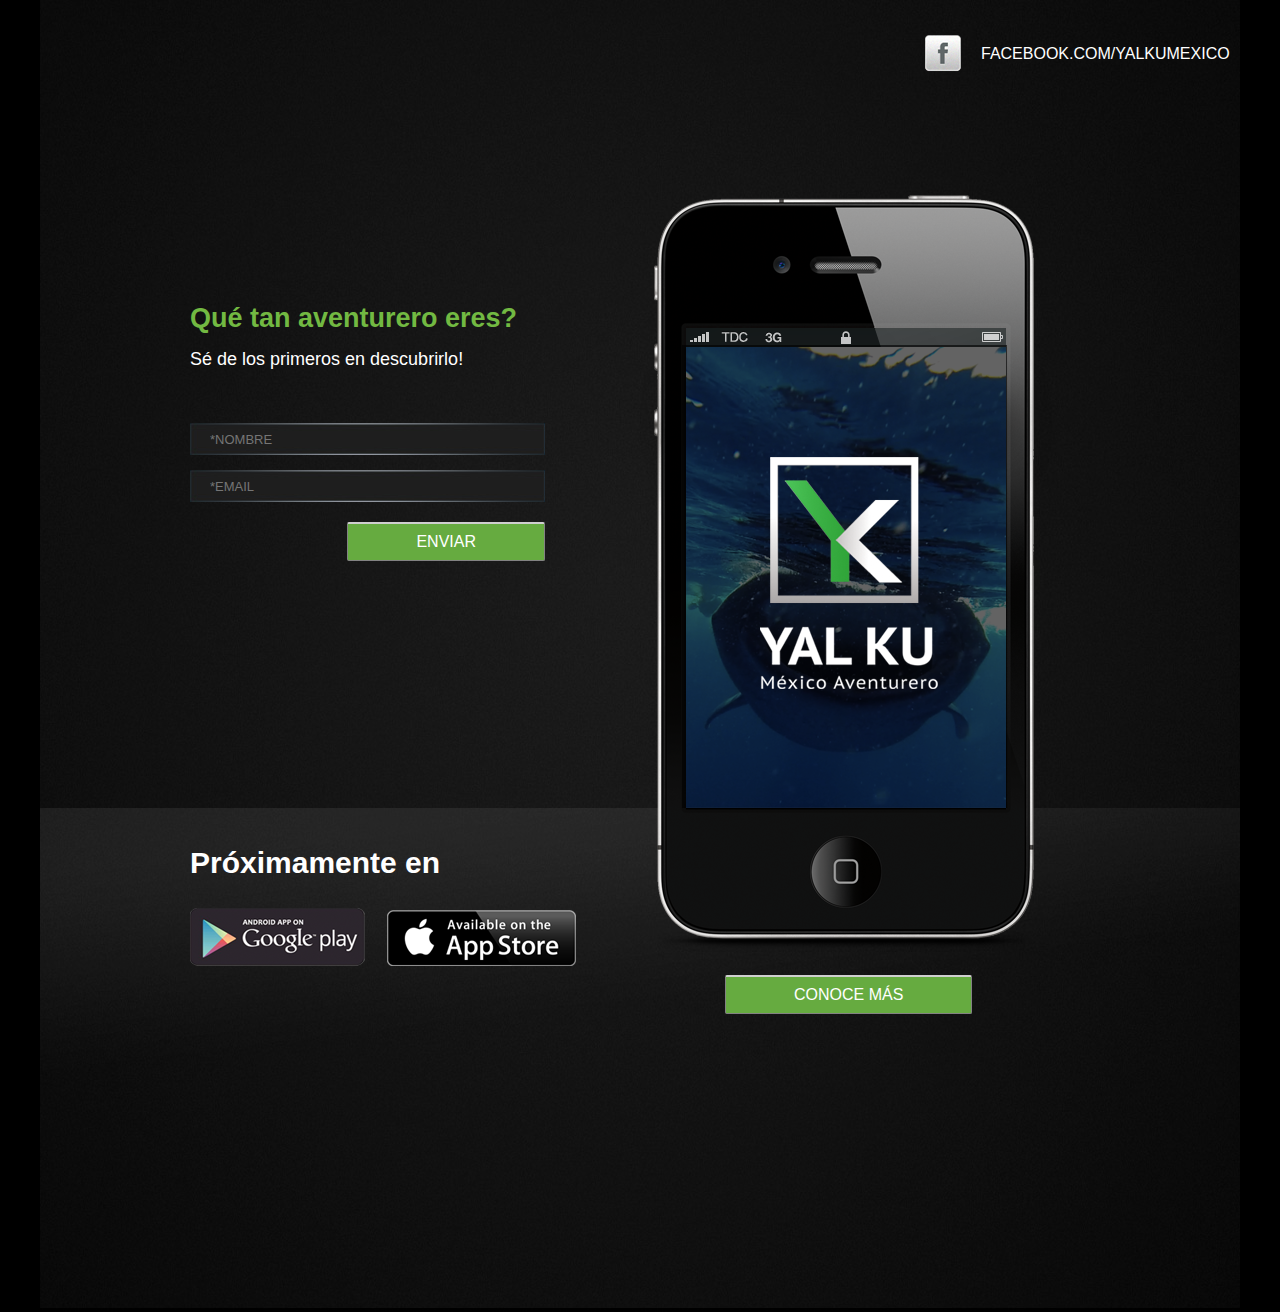
==== public/index.html @ 6ac458f9 "maqueta landing" ====
<!DOCTYPE html PUBLIC "-//W3C//DTD HTML 4.01 Transitional//EN">
<html xmlns="http://www.w3.org/1999/xhtml">
	<head>
		<!-- Ultima actualizacion: 14 agosto 2013 -->
		<meta http-equiv="Content-Type" content="text/html; charset=utf-8" />
		<title>Yalku</title>
		<link rel="stylesheet" href="statics/css/landing.css" type="text/css" media="screen"/>
		<script type="text/javascript" src="statics/js/jquery-1.10.2.min.js"></script>
		<script type="text/javascript" src="statics/js/basic.js"></script>
	</head>
	<body>
		<div id="wrapper">
			<div id="container">
				<!--     ****************     #header   *******************     -->
				<div id="header">
					<h1 class="hidden">YALKU</h1>
					<a class="socialLink" title="YALKU en Facebook" href="https://www.facebook.com/YalKumexico" target="_blank">
						<img class="facebook" alt="Logotipo Nissan" src="statics/img/icono_facebook.png" /> <span>FACEBOOK.COM/YALKUMEXICO</span>
					</a>
				</div><!-- #header -->


				<!--     ****************     #content   *******************     -->
				<div id="content">
					<div class="leftContainer container">
						<div class="content">
							<h2>Qué tan aventurero eres?</h2>
							<h3>Sé de los primeros en descubrirlo!</h3>
							<form method="post">
								<label class="hidden">*NOMBRE</label>
								<input type="text" name="" value="" placeholder="*NOMBRE" required />
								<label class="hidden">*EMAIL</label>
								<input type="email" name="" value="" placeholder="*EMAIL" required />
	        					<input class="btn btnGreen" type="submit" value="ENVIAR" />
							</form>
							<h4>Próximamente en</h4>
							<a class="btnApp" title="YALKU en Google Play" href="https://play.google.com/store" target="_blank"><img alt="YALKU en Google Play" src="statics/img/btn_googleplay_landing.png" /></a>
							<a class="btnApp" title="YALKU en App Store" href="http://store.apple.com/mx" target="_blank"><img alt="YALKU en App Store" src="statics/img/btn_appstore_landing.png" /></a>
						</div><!-- .content -->
					</div><!-- .container -->

					<div class="rightContainer container">
						<div class="content">
							<img src="statics/img/celular.png" />
							<button class="btn btnGreen" type="button" onclick="" >CONOCE MÁS</button>
						</div>
					</div><!-- .container -->
				</div><!-- #content -->


				<!--     ****************     #footer   *******************     -->
				<!--div id="footer">
					<p>Nissan&copy; 2013</p>
				</div><!-- #footer -->
			</div><!-- #container -->
		</div><!-- #wrapper -->
	</body>
</html>
---- public/statics/css/landing.css ----
@charset "UTF-8";
/* CSS Document */
/*
 * (es) Estilos principales
 * (en) central stylesheet
 * 
 * @creator DAN / Mexico
 * @file styles.css
 * @ 23-07-2013
 * 
 */
 
html, body, div, span, applet, object, iframe,
h1, h2, h3, h4, h5, h6, p, blockquote, pre,
a, abbr, acronym, address, big, cite, code,
del, dfn, em, img, ins, kbd, q, s, samp,
small, strike, strong, sub, sup, tt, var,
b, u, i, center,
dl, dt, dd, ol, ul, li,
fieldset, form, label, legend,
table, caption, tbody, tfoot, thead, tr, th, td,
article, aside, canvas, details, embed, 
figure, figcaption, footer, header, hgroup, 
menu, nav, output, ruby, section, summary,
time, mark, audio, video {
	margin: 0;
	padding: 0;
	border: 0;
	font-size: 100%;
	font: inherit;
	vertical-align: baseline;
}
/* HTML5 display-role reset for older browsers */
article, aside, details, figcaption, figure, 
footer, header, hgroup, menu, nav, section {
	display: block;
}
body, html {
	line-height: 1;
	width: 100%;
	height: 100%;
}
ol, ul {
	list-style: none;
}
blockquote, q {
	quotes: none;
}
blockquote:before, blockquote:after,
q:before, q:after {
	content: '';
	content: none;
}
table {
	border-collapse: collapse;
	border-spacing: 0;
}

/*************************************
 * @general stuffs
*************************************/
.hidden { position:absolute; left: -999em; /*LTR*/ top: -999em; }
.clear { clear: both; }
.btn { display: block; }
strong, b, em { font-weight:bold; }
a, select, input, textarea, .btn { outline: none; }
a { text-decoration: none; color: #d3d3d3; }
sup { font-size: 8px; vertical-align: super; }
.underlined { text-decoration: underline; }

.btn { display: block; padding: 9px 68px; font-size: 16px; cursor: pointer; }


/*************************************
 * @web style
*************************************/
body { background:#000 url(../img/bg_home.jpg) no-repeat top center; }

body { color:#ffffff; font-family: Verdana, Geneva, sans-serif; font-size: 100%; font-style: normal; font-weight: normal; }
#wrapper { width: 1200px; height: 1312px; margin: 0 auto; background:#000 url(../img/bg_landing.jpg) no-repeat top center; }


/*  ------------------  header  ------------------- */
#header { height: 110px; }

#header .socialLink, #header .socialLink img, #header .socialLink span { display: block; }
#header .socialLink { margin-top: 35px; width: 315px; height: 37px; float: right; }
#header .socialLink img, #header .socialLink span { float: left; }
#header .socialLink img { width: 36px; height: 37px; }
#header .socialLink span { margin-left: 20px; height: 37px; line-height: 37px; color: #fff;  }


/*  ------------------  contenido  ------------------- */
.container { float: left; width: 50%; }

.leftContainer .content { padding: 195px 0 0 150px; }
.rightContainer .content { padding: 85px 0 0 0; }
h2 { color: #72b942; font-weight: bold; font-size: 27px; }
h3 { margin-top: 18px; font-size: 18px; }
h4 { margin-top: 110px; margin-bottom: 30px; font-size: 30px; font-weight: bold; }
.btnGreen { color: #fff; background: #66ab40; border: 1px solid #828282; border-top: 2px solid #cfcfcf; -webkit-border-radius: 2px; border-radius: 2px; }

form { margin-top: 55px; width: 355px; min-height: 315px; }
input[type="text"], input[type="email"] { margin-bottom: 15px; padding: 0 20px; width: 355px; height: 32px; border: none; background: url(../img/bg_input.jpg); font-size: 13px; color: #fff; }
form input[type="submit"] { margin-top: 5px; float: right; }

a.btnApp { margin-right: 18px; }
.rightContainer .btnGreen { margin: 23px 0 0 85px; }


/*  ------------------  footer  ------------------- */
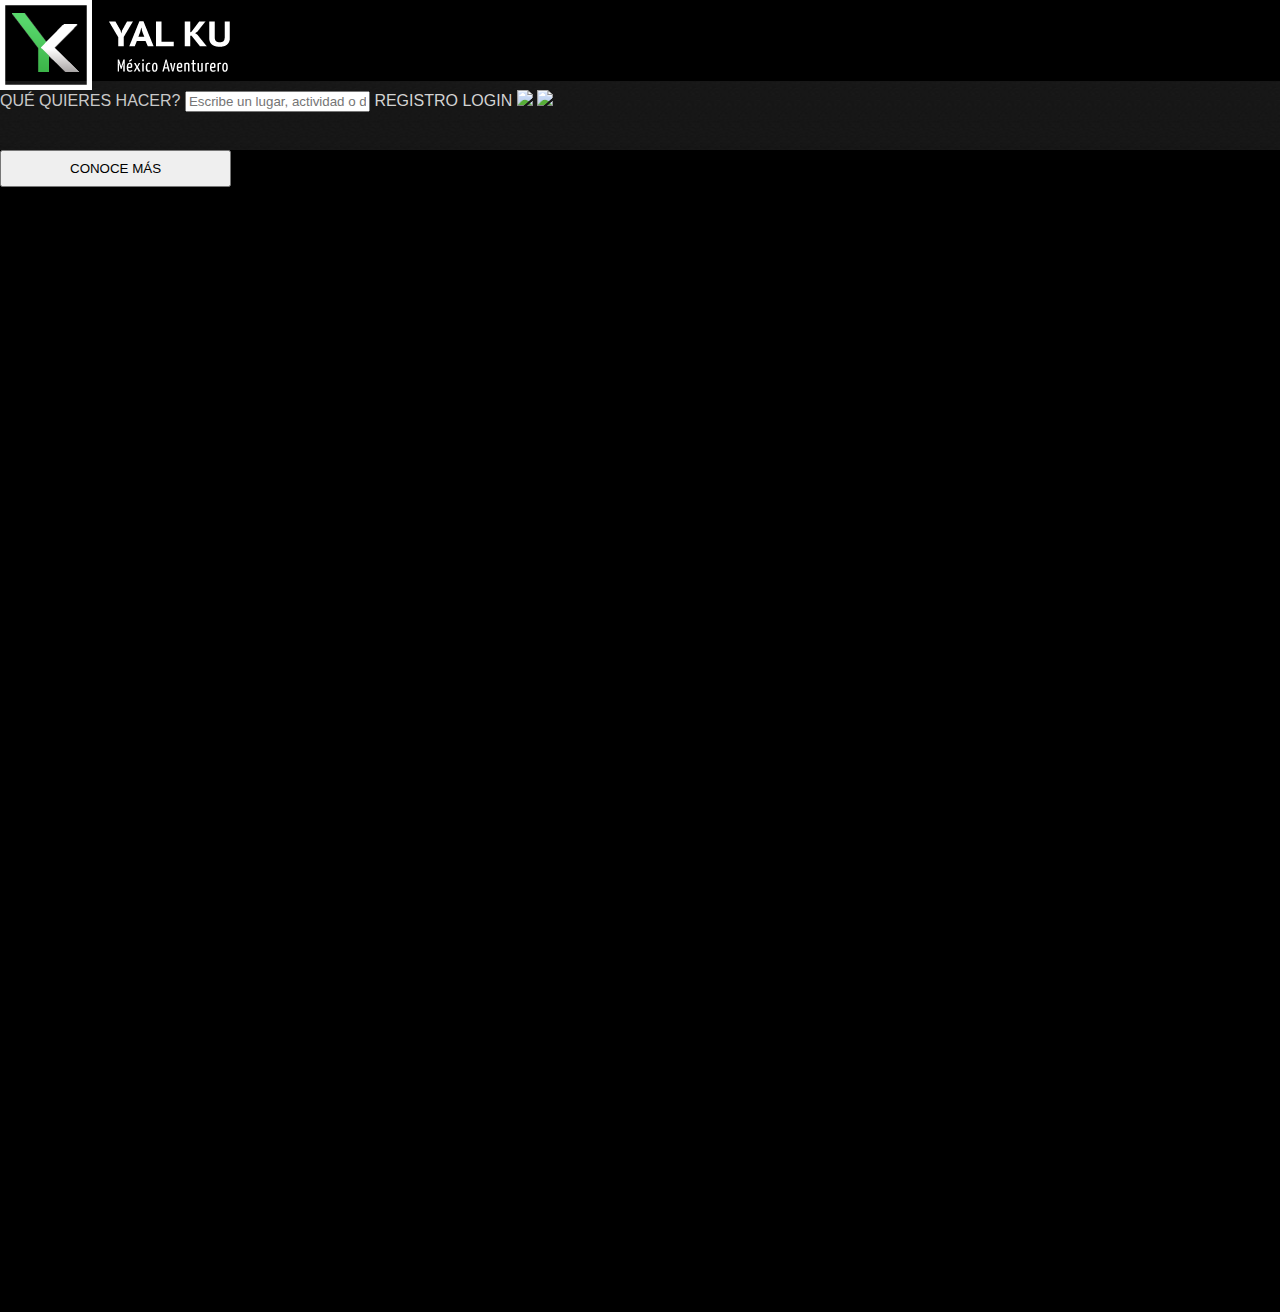
==== commit 0904c3ee: "maqueta landing 2" ====
--- a/public/index.html
+++ b/public/index.html
@@ -4,7 +4,8 @@
 		<!-- Ultima actualizacion: 14 agosto 2013 -->
 		<meta http-equiv="Content-Type" content="text/html; charset=utf-8" />
 		<title>Yalku</title>
-		<link rel="stylesheet" href="statics/css/landing.css" type="text/css" media="screen"/>
+		<link rel="stylesheet" href="statics/css/styles.css" type="text/css" media="screen"/>
+		<link rel="shortcut icon" href="statics/img/favicon.ico" type="image/x-icon" />
 		<script type="text/javascript" src="statics/js/jquery-1.10.2.min.js"></script>
 		<script type="text/javascript" src="statics/js/basic.js"></script>
 	</head>
@@ -13,10 +14,18 @@
 			<div id="container">
 				<!--     ****************     #header   *******************     -->
 				<div id="header">
-					<h1 class="hidden">YALKU</h1>
-					<a class="socialLink" title="YALKU en Facebook" href="https://www.facebook.com/YalKumexico" target="_blank">
-						<img class="facebook" alt="Logotipo Nissan" src="statics/img/icono_facebook.png" /> <span>FACEBOOK.COM/YALKUMEXICO</span>
-					</a>
+					<div class="logoContainer container">
+						<img alt="Logo YalKu" src="statics/img/logo-yalku.png" />
+					</div>
+					<div class="topContainer container">
+						<label>QUÉ QUIERES HACER?</label>
+						<input type="text" placeholder="Escribe un lugar, actividad o deporte" />
+						<a title="REGISTRO" href="#">REGISTRO</a>
+						<a title="LOGIN" href="#">LOGIN</a>
+						<a title="YALKU en App Store" href="#"><img src="statics/img/appstore.jpg" /></a>
+						<a title="YALKU en Google Play" href="#"><img src="statics/img/googleplay.jpg" /></a>
+					</div>
+					<div class="bottomContainer container"></div>
 				</div><!-- #header -->
 
 
@@ -24,24 +33,11 @@
 				<div id="content">
 					<div class="leftContainer container">
 						<div class="content">
-							<h2>Qué tan aventurero eres?</h2>
-							<h3>Sé de los primeros en descubrirlo!</h3>
-							<form method="post">
-								<label class="hidden">*NOMBRE</label>
-								<input type="text" name="" value="" placeholder="*NOMBRE" required />
-								<label class="hidden">*EMAIL</label>
-								<input type="email" name="" value="" placeholder="*EMAIL" required />
-	        					<input class="btn btnGreen" type="submit" value="ENVIAR" />
-							</form>
-							<h4>Próximamente en</h4>
-							<a class="btnApp" title="YALKU en Google Play" href="https://play.google.com/store" target="_blank"><img alt="YALKU en Google Play" src="statics/img/btn_googleplay_landing.png" /></a>
-							<a class="btnApp" title="YALKU en App Store" href="http://store.apple.com/mx" target="_blank"><img alt="YALKU en App Store" src="statics/img/btn_appstore_landing.png" /></a>
 						</div><!-- .content -->
 					</div><!-- .container -->
 
 					<div class="rightContainer container">
 						<div class="content">
-							<img src="statics/img/celular.png" />
 							<button class="btn btnGreen" type="button" onclick="" >CONOCE MÁS</button>
 						</div>
 					</div><!-- .container -->
--- a/public/statics/css/styles.css
+++ b/public/statics/css/styles.css
@@ -0,0 +1,90 @@
+@charset "UTF-8";
+/* CSS Document */
+/*
+ * (es) Estilos principales
+ * (en) central stylesheet
+ * 
+ * @creator DAN / Mexico
+ * @file styles.css
+ * @ 23-07-2013
+ * 
+ */
+ 
+html, body, div, span, applet, object, iframe,
+h1, h2, h3, h4, h5, h6, p, blockquote, pre,
+a, abbr, acronym, address, big, cite, code,
+del, dfn, em, img, ins, kbd, q, s, samp,
+small, strike, strong, sub, sup, tt, var,
+b, u, i, center,
+dl, dt, dd, ol, ul, li,
+fieldset, form, label, legend,
+table, caption, tbody, tfoot, thead, tr, th, td,
+article, aside, canvas, details, embed, 
+figure, figcaption, footer, header, hgroup, 
+menu, nav, output, ruby, section, summary,
+time, mark, audio, video {
+	margin: 0;
+	padding: 0;
+	border: 0;
+	font-size: 100%;
+	font: inherit;
+	vertical-align: baseline;
+}
+/* HTML5 display-role reset for older browsers */
+article, aside, details, figcaption, figure, 
+footer, header, hgroup, menu, nav, section {
+	display: block;
+}
+body, html {
+	line-height: 1;
+	width: 100%;
+	height: 100%;
+}
+ol, ul {
+	list-style: none;
+}
+blockquote, q {
+	quotes: none;
+}
+blockquote:before, blockquote:after,
+q:before, q:after {
+	content: '';
+	content: none;
+}
+table {
+	border-collapse: collapse;
+	border-spacing: 0;
+}
+
+/*************************************
+ * @general stuffs
+*************************************/
+.hidden { position:absolute; left: -999em; /*LTR*/ top: -999em; }
+.clear { clear: both; }
+.btn { display: block; }
+strong, b, em { font-weight:bold; }
+a, select, input, textarea, .btn { outline: none; }
+a { text-decoration: none; color: #d3d3d3; }
+sup { font-size: 8px; vertical-align: super; }
+.underlined { text-decoration: underline; }
+
+.btn { display: block; padding: 9px 68px; }
+
+
+/*************************************
+ * @web style
+*************************************/
+body { color: #c9c9c9; font-family: Verdana, Geneva, sans-serif; font-size: 100%; font-style: normal; font-weight: normal; background:#000; }
+#wrapper { width: 1280px; min-height: 1312px; margin: 0 auto; background:#000; }
+
+
+/*  ------------------  header  ------------------- */
+#header { height: 150px; background: url(../img/bg_header1.jpg); }
+
+
+/*  ------------------  contenido  ------------------- */
+.container {  }
+
+
+/*  ------------------  footer  ------------------- */
+
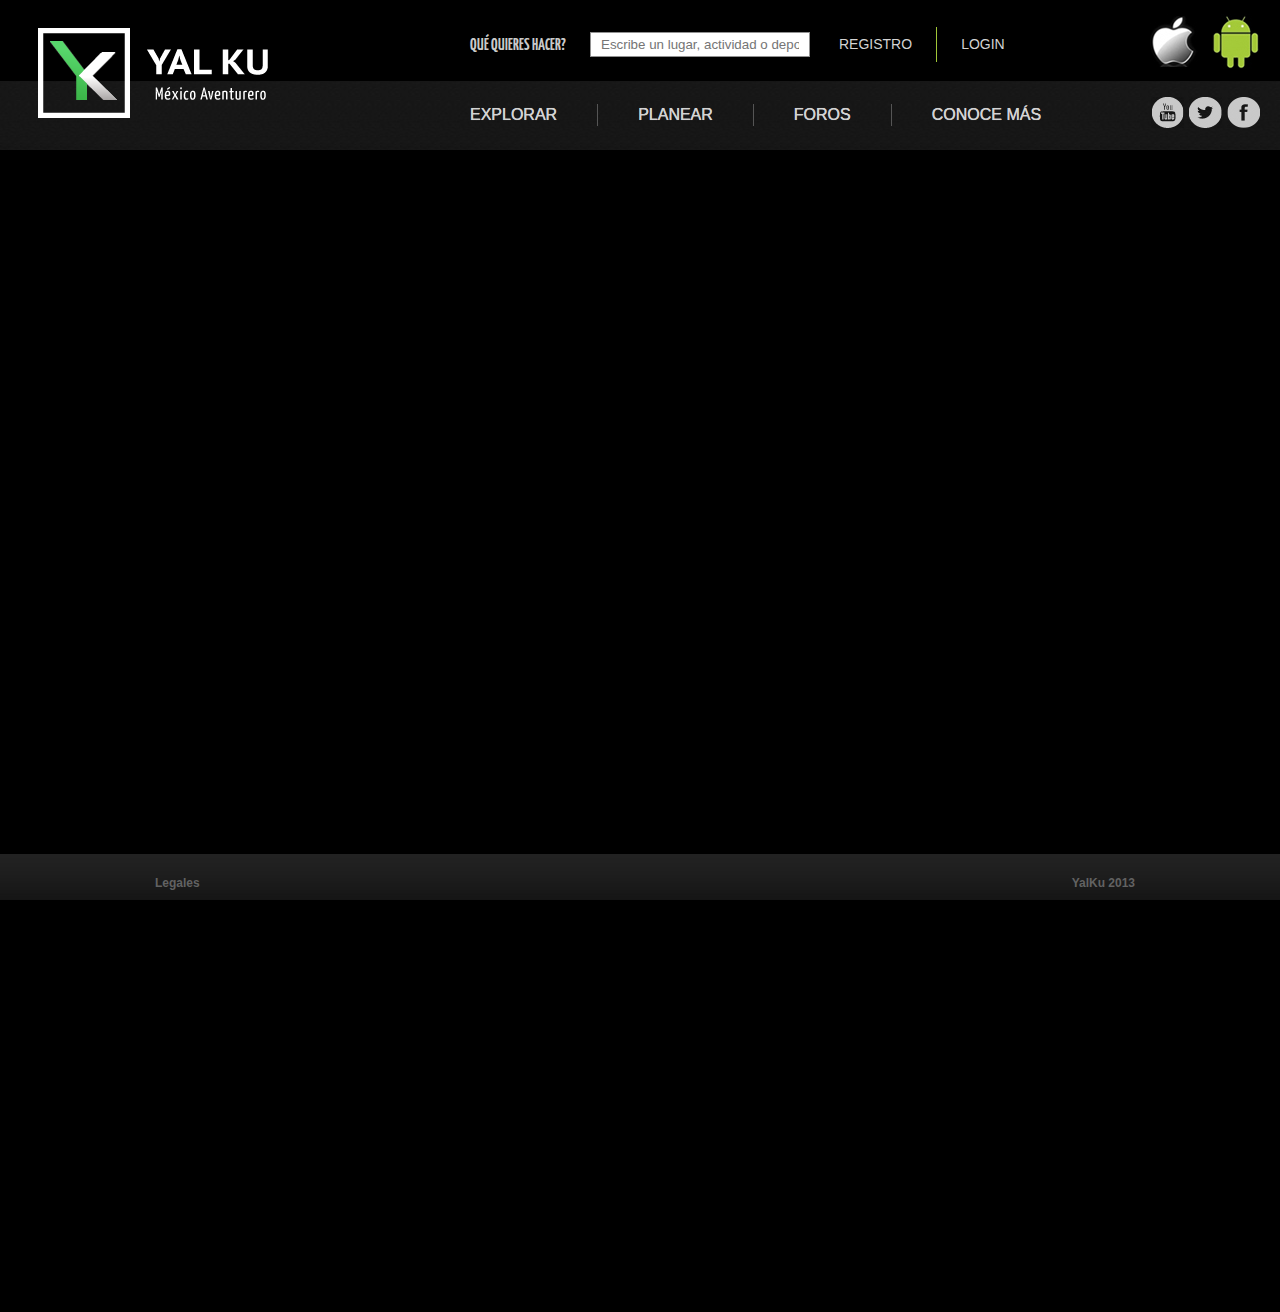
==== commit 22b9eab1: "landing con aviso de privacidad y header y footer" ====
--- a/public/index.html
+++ b/public/index.html
@@ -1,13 +1,15 @@
 <!DOCTYPE html PUBLIC "-//W3C//DTD HTML 4.01 Transitional//EN">
 <html xmlns="http://www.w3.org/1999/xhtml">
 	<head>
-		<!-- Ultima actualizacion: 14 agosto 2013 -->
+		<!-- Ultima actualizacion: 16 agosto 2013 -->
 		<meta http-equiv="Content-Type" content="text/html; charset=utf-8" />
 		<title>Yalku</title>
 		<link rel="stylesheet" href="statics/css/styles.css" type="text/css" media="screen"/>
+		<link rel="stylesheet" href="statics/css/fonts.css" type="text/css" media="screen"/>
 		<link rel="shortcut icon" href="statics/img/favicon.ico" type="image/x-icon" />
-		<script type="text/javascript" src="statics/js/jquery-1.10.2.min.js"></script>
-		<script type="text/javascript" src="statics/js/basic.js"></script>
+		<!--script type="text/javascript" src="statics/js/jquery-1.10.2.min.js"></script>
+		<script type="text/javascript" src="statics/js/basic.js"></script-->
+		<script src="statics/js/modernizr.custom.js"></script>
 	</head>
 	<body>
 		<div id="wrapper">
@@ -15,40 +17,106 @@
 				<!--     ****************     #header   *******************     -->
 				<div id="header">
 					<div class="logoContainer container">
-						<img alt="Logo YalKu" src="statics/img/logo-yalku.png" />
-					</div>
+						<a title="YalKu M&eacute;xico" href="index.html"><img alt="Logo YalKu" src="statics/img/logo-yalku.png" /></a>
+					</div><!-- .logoContainer -->
+
 					<div class="topContainer container">
-						<label>QUÉ QUIERES HACER?</label>
-						<input type="text" placeholder="Escribe un lugar, actividad o deporte" />
-						<a title="REGISTRO" href="#">REGISTRO</a>
-						<a title="LOGIN" href="#">LOGIN</a>
-						<a title="YALKU en App Store" href="#"><img src="statics/img/appstore.jpg" /></a>
-						<a title="YALKU en Google Play" href="#"><img src="statics/img/googleplay.jpg" /></a>
-					</div>
-					<div class="bottomContainer container"></div>
+						<div class="menuSearch">
+							<label>QUÉ QUIERES HACER?</label>
+							<input type="text" placeholder="Escribe un lugar, actividad o deporte" />
+						</div>
+						<ul class="menuLogin menuHorizontal">
+							<li class="cl-effect-5"><a title="REGISTRO" href="#"><span data-hover="REGISTRO">REGISTRO</span></a></li><span class="separator"><!-- separador --></span>
+							<li class="cl-effect-5"><a title="LOGIN" href="#"><span data-hover="LOGIN">LOGIN</span></a></li>
+						</ul>
+						<div class="menuApps displayLogos">
+							<a class="logoStore" title="YALKU en App Store" href="#"><img src="statics/img/logo_apple.jpg" /></a>
+							<a class="logoStore" title="YALKU en Google Play" href="#"><img src="statics/img/logo_android.jpg" /></a>
+							<a class="logoApp" title="YALKU en App Store" href="#"><img src="statics/img/btn_appstore.jpg" /></a>
+							<a class="logoApp" title="YALKU en Google Play" href="#"><img src="statics/img/btn_googleplay.jpg" /></a>
+						</div>
+					</div><!-- .topContainer -->
+					
+					<div class="bottomContainer container">
+						<ul class="menuMain menuHorizontal">
+							<li class="cl-effect-17"><a title="EXPLORAR" href="#" data-hover="EXPLORAR">EXPLORAR</a></li><span class="separator"><!-- separador --></span>
+							<li class="cl-effect-17"><a title="PLANEAR" href="#" data-hover="PLANEAR">PLANEAR</a></li><span class="separator"><!-- separador --></span>
+							<li class="cl-effect-17"><a title="FOROS" href="#" data-hover="FOROS">FOROS</a></li><span class="separator"><!-- separador --></span>
+							<li class="cl-effect-17"><a title="CONOCE MÁS" href="#" data-hover="CONOCE MÁS">CONOCE MÁS</a></li>
+						</ul>
+						<ul class="menuSocial menuHorizontal">
+							<li><a title="YalKu en Facebook" href="#"><img class="hiddens" alt="" src="statics/img/logo_facebook.jpg" /></a></li>
+							<li><a title="YalKu en Twitter" href="#"><img class="hiddens" alt="" src="statics/img/logo_twitter.jpg" /></a></li>
+							<li><a title="YalKu en Youtube" href="#"><img class="hiddens" alt="" src="statics/img/logo_youtube.jpg" /></a></li>
+						</ul>
+					</div><!-- .bottomContainer -->
 				</div><!-- #header -->
 
 
 				<!--     ****************     #content   *******************     -->
 				<div id="content">
-					<div class="leftContainer container">
-						<div class="content">
-						</div><!-- .content -->
+					<div class="mediaContainer">
+						<!--div class="mediaBox">
+							<div class="mediaItemBox">
+								<div class="videoItemBox">
+									<iframe width="560" height="315" src="//www.youtube.com/embed/Dipnb7yYphM" frameborder="0" allowfullscreen></iframe>
+								</div>
+							</div>
+							<div class="mediaInfoBox">
+								<h3>COZUMEL</h3>
+								<dl>
+									<dt>Lugar:</dt> <dd>Zacatlan De Las Manzanas</dd>
+									<dt>Actividad:</dt> <dd>Caminata, Rapel</dd>
+									<dt>Calificaci&oacute;n:</dt> <dd>9.5</dd>
+									<dt>Nivel de Aventura:</dt> <dd>1, 2 y 3</dd>
+								</dl>
+								<a class="btn btnSeeMore" title="Ver m&aacute;s" href="#"><img alt="Ver m&aacute;s" src="statics/img/btn_ver_mas.png" /></a>
+							</div>
+						</div><!-- .mediaBox -->
+
+						<div class="mediaBoxContainer">
+							<div class="mediaBox box1">
+							</div><!-- .mediaBox -->
+							<div class="mediaBox box1">
+							</div><!-- .mediaBox -->
+							<div class="mediaBox box1">
+							</div><!-- .mediaBox -->
+							<div class="mediaBox box1">
+							</div><!-- .mediaBox -->
+							<div class="mediaBox box1">
+							</div><!-- .mediaBox -->
+							<div class="mediaBox box1">
+							</div><!-- .mediaBox -->
+							<div class="mediaBox box1">
+							</div><!-- .mediaBox -->
+							<div class="mediaBox box1">
+							</div><!-- .mediaBox -->
+						</div><!-- .mediaBox -->
+
+						<div class="clear"><!-- clear --></div>
 					</div><!-- .container -->
 
-					<div class="rightContainer container">
-						<div class="content">
-							<button class="btn btnGreen" type="button" onclick="" >CONOCE MÁS</button>
-						</div>
-					</div><!-- .container -->
+
+					<!--p style="font-family:'YanoneBold'">Lorem ipsum dolor sit amet, consectetur adipiscing elit. Mauris tristique molestie varius. Phasellus eget nulla venenatis, malesuada eros at, facilisis tellus. Cras tempor metus sit amet libero venenatis, id congue ipsum interdum. Sed bibendum lacus a odio auctor laoreet. Morbi tellus massa, ullamcorper ut semper quis, interdum et neque. Aenean id nisi imperdiet, dictum justo non, volutpat nibh. Morbi mollis orci in faucibus condimentum. Cras pretium quis lorem et tempor. Nulla consectetur ultrices elit, id sollicitudin nunc auctor eu. Etiam rhoncus molestie lacus eget pretium. Nunc convallis quam vitae pharetra fermentum.</p>
+
+					<p style="font-family:'YanoneLight'">Curabitur auctor eros eget eros vehicula, sit amet scelerisque massa fringilla. Curabitur rutrum tincidunt mollis. Interdum et malesuada fames ac ante ipsum primis in faucibus. Aliquam malesuada sit amet tellus sed viverra. Aliquam molestie facilisis erat nec luctus. Duis eu purus sollicitudin, hendrerit lacus id, dictum neque. Maecenas vestibulum fringilla feugiat. Vestibulum luctus leo eu molestie sollicitudin. Aliquam non enim vulputate, tristique odio laoreet, pretium dolor. Proin commodo mauris ac dui pulvinar, non mollis nulla faucibus.</p>
+
+					<p style="font-family:'YanoneRegular'">Proin adipiscing ut turpis non condimentum. Nullam eu pharetra tellus, ac mattis nunc. Vestibulum tristique lacus quis rutrum pretium. Donec elementum augue ut enim feugiat, et sagittis libero laoreet. Mauris hendrerit lacus eget ante auctor sollicitudin. Maecenas placerat metus molestie dui facilisis, nec pulvinar erat fermentum. Quisque eu vehicula felis. Donec bibendum risus ut felis dapibus sollicitudin.</p>
+
+					<p style="font-family:'YanoneThin'">Sed diam magna, aliquam eu orci eget, suscipit pulvinar orci. Cras vitae posuere sapien. Suspendisse potenti. Nulla non interdum risus, vitae malesuada purus. Fusce convallis sagittis lectus, ornare dignissim ligula ullamcorper ac. Fusce faucibus nunc vitae est feugiat lobortis. Sed aliquet consectetur diam. Praesent ultricies nisl at fermentum sodales. Sed id pretium enim. Donec molestie porttitor elit vel fermentum. Nullam metus mauris, placerat eu tincidunt quis, dictum egestas eros. Donec lacinia ac metus non posuere. Interdum et malesuada fames ac ante ipsum primis in faucibus. Maecenas ac dolor blandit massa lacinia blandit sit amet nec dolor. Nulla purus eros, venenatis non mi at, rhoncus hendrerit risus. Curabitur in sollicitudin eros, non eleifend velit.</p-->
 				</div><!-- #content -->
 
 
 				<!--     ****************     #footer   *******************     -->
-				<!--div id="footer">
-					<p>Nissan&copy; 2013</p>
+				<div id="footer">
+					<a href="#">Legales</a>
+					<p>YalKu 2013</p>
 				</div><!-- #footer -->
+
 			</div><!-- #container -->
 		</div><!-- #wrapper -->
 	</body>
 </html>
+<!--
+¡'<>!"·$%&/()=?¿Ç*^¨Ñ_:;,.-ñ´`+ç≤|@#¢∞¬÷“”≠´‚}][{~–…„'
+	-->--- a/public/statics/css/styles.css
+++ b/public/statics/css/styles.css
@@ -4,9 +4,9 @@
  * (es) Estilos principales
  * (en) central stylesheet
  * 
- * @creator DAN / Mexico
+ * @creator Susana Aguirre
  * @file styles.css
- * @ 23-07-2013
+ * @ 19-08-2013
  * 
  */
  
@@ -68,23 +68,175 @@
 sup { font-size: 8px; vertical-align: super; }
 .underlined { text-decoration: underline; }
 
+
+/*  ------------------  botones  ------------------- */
 .btn { display: block; padding: 9px 68px; }
+
+
+/*  ------------------  menus  ------------------- */
+.menuHorizontal { width: auto; }
+.menuHorizontal li, .menuHorizontal li a { display: block; }
+.menuHorizontal li { float: left; }
+
+.separator { display: block; float: left; width: 1px; height: 100%; }
+
+#header .menuHorizontal li a:hover, #header .menuLogin a:hover { color: #7bd24b; }
+
+/*  ------------------  listas  ------------------- */
+
+
+/*  ------------------  formularios  ------------------- */
+
 
 
 /*************************************
  * @web style
 *************************************/
 body { color: #c9c9c9; font-family: Verdana, Geneva, sans-serif; font-size: 100%; font-style: normal; font-weight: normal; background:#000; }
-#wrapper { width: 1280px; min-height: 1312px; margin: 0 auto; background:#000; }
+#wrapper { min-height: 1312px; margin: 0 auto; background:#000; }
+#wrapper, #footer { width: 1280px; }
 
 
 /*  ------------------  header  ------------------- */
-#header { height: 150px; background: url(../img/bg_header1.jpg); }
-
+#header, #header .logoContainer { height: 150px; }
+#header { background: #181818 url(../img/bg_header1.jpg); overflow: hidden; }
+#header .container { float: left; }
+#header .logoContainer { width: 320px; }
+#header .topContainer, #header .bottomContainer { width: 790px; padding: 0 20px 0 150px; }
+#header .topContainer { height: 80px; }
+#header .bottomContainer { height: 70px; }
+
+#header .logoContainer a, #header .logoContainer a img { display: block; width: 230px; height: 90px; }
+#header .logoContainer a { margin: 28px 0 0 38px; }
+
+#header .topContainer div, #header .topContainer .menuLogin { float: left; margin-top: 27px; height: 35px; }
+	#header .menuSearch { width: 340px; }
+	#header .menuLogin { width: 180px; padding-left: 25px; }
+	#header .menuApps { width: 242px; }
+
+	#header .menuSearch label { width: 100px; font-family: 'YanoneBold'; line-height: 35px; }
+	#header .menuSearch input { float: right; margin-top: 5px; width: 220px; height: 25px; padding: 0 10px; background-color: #ffffff; border: 1px solid #919191; color: #747474; }
+	
+	#header .menuLogin li, #header .menuLogin li a { font-size: 14px; height: 35px; line-height: 35px; }
+	#header .menuLogin .separator { background-color: #a1c637; margin: 0 20px; }
+
+	/* para el efecto subrayado */
+	/*#header .menuLogin li { padding-top: 2px; }
+	#header .menuLogin li a { line-height: 31px; }*/
+
+	#header .menuApps { width: auto; float: right !important; }
+	#header .menuApps .logoStore { display: none; }
+	#header .menuApps.displayLogos { margin-top: 14px; }
+	#header .menuApps.displayLogos .logoStore { display: inline-block; width: 48px; height: 55px; margin-left: 10px; }
+	#header .menuApps.displayLogos .logoApp { display: none; }
+
+	#header .menuMain, #header .menuMain li, #header .menuMain li a { height: 22px; line-height: 22px; }
+	#header .menuMain { float: left; margin-top: 24px; }
+	#header .menuMain .separator { background-color: #555; margin: 0 40px; }
+	
+	#header .menuSocial, #header .menuSocial li, #header .menuSocial li a, #header .menuSocial li a img { height: 31px; }
+	#header .menuSocial { float: right; margin-top: 17px; }
+	#header .menuSocial li { margin-left: 5px; float: right; }
 
 /*  ------------------  contenido  ------------------- */
-.container {  }
+#content .container {  }
 
 
 /*  ------------------  footer  ------------------- */
-
+#footer { position: fixed; bottom: 0; height: 46px; background: #1f1f1f url(../img/bg_footer.jpg) repeat top; }
+#footer a, #footer p { color: #626262; margin-top: 23px; font-size: 12px; font-weight: bold; }
+#footer p { width: auto; float: right; margin-right: 145px; }
+#footer a { display: block; width: auto; float: left; margin-left: 155px; }
+#footer a:hover { text-decoration: underline; }
+
+
+/*  ------------------  effects  ------------------- */
+
+/* Effect 5: same word slide in */
+.cl-effect-5 a {
+	overflow: hidden;
+	padding: 0 4px;
+	height: 1em;
+}
+
+.cl-effect-5 a:hover {
+	color: #dadada !important;
+}
+
+.cl-effect-5 a span {
+	position: relative;
+	display: inline-block;
+	-webkit-transition: -webkit-transform 0.3s;
+	-moz-transition: -moz-transform 0.3s;
+	transition: transform 0.3s;
+}
+
+.cl-effect-5 a span::after {
+	position: absolute;
+	top: -100%;
+	left: 0;
+	content: attr(data-hover);
+	color: #7bd24b;
+	/*border-bottom: 2px solid #fff; */
+	-webkit-transform: translate3d(0,0,0);
+	-moz-transform: translate3d(0,0,0);
+	transform: translate3d(0,0,0);
+}
+
+.cl-effect-5 a:hover span,
+.cl-effect-5 a:focus span {
+	-webkit-transform: translateY(100%);
+	-moz-transform: translateY(100%);
+	transform: translateY(100%);
+}
+
+/* Effect 17: move up fade out, push border */
+.cl-effect-17 a {
+	text-shadow: none;
+	position: relative;
+	padding-bottom: 5px;
+}
+
+.cl-effect-17 a::before {
+	text-shadow: 0 0 1px rgba(255,255,255,0.3);
+	content: attr(data-hover);
+	position: absolute;
+	-webkit-transition: -webkit-transform 0.3s, opacity 0.3s;
+	-moz-transition: -moz-transform 0.3s, opacity 0.3s;
+	transition: transform 0.3s, opacity 0.3s;
+	pointer-events: none;
+}
+
+.cl-effect-17 a::after {
+	content: '';
+	position: absolute;
+	left: 0;
+	bottom: 0;
+	width: 100%;
+	height: 2px;
+	background: #d3d3d3;
+	opacity: 0;
+	-webkit-transform: translateY(5px);
+	-moz-transform: translateY(5px);
+	transform: translateY(5px);
+	-webkit-transition: -webkit-transform 0.3s, opacity 0.3s;
+	-moz-transition: -moz-transform 0.3s, opacity 0.3s;
+	transition: transform 0.3s, opacity 0.3s;
+	pointer-events: none;
+}
+
+.cl-effect-17 a:hover::before,
+.cl-effect-17 a:focus::before {
+	opacity: 0;
+	-webkit-transform: translateY(-2px);
+	-moz-transform: translateY(-2px);
+	transform: translateY(-2px);
+}
+
+.cl-effect-17 a:hover::after,
+.cl-effect-17 a:focus::after {
+	opacity: 1;
+	-webkit-transform: translateY(0px);
+	-moz-transform: translateY(0px);
+	transform: translateY(0px);
+}--- a/public/statics/css/fonts.css
+++ b/public/statics/css/fonts.css
@@ -0,0 +1,28 @@
+@font-face {
+    font-family: 'YanoneBold';
+    src: url('../fonts/YanoneKaffeesatz-Bold..ttf') format('truetype');
+	src: url('../fonts/YanoneKaffeesatz-Bold.otf') format('opentype');
+    font-weight: normal;
+    font-style: normal;
+}
+@font-face {
+    font-family: 'YanoneLight';
+    src: url('../fonts/YanoneKaffeesatz-Light..ttf') format('truetype');
+	src: url('../fonts/YanoneKaffeesatz-Light.otf') format('opentype');
+    font-weight: normal;
+    font-style: normal;
+}
+@font-face {
+    font-family: 'YanoneRegular';
+    src: url('../fonts/YanoneKaffeesatz-Regular..ttf') format('truetype');
+	src: url('../fonts/YanoneKaffeesatz-Regular.otf') format('opentype');
+    font-weight: normal;
+    font-style: normal;
+}
+@font-face {
+    font-family: 'YanoneThin';
+    src: url('../fonts/YanoneKaffeesatz-Thin..ttf') format('truetype');
+	src: url('../fonts/YanoneKaffeesatz-Thin.otf') format('opentype');
+    font-weight: normal;
+    font-style: normal;
+}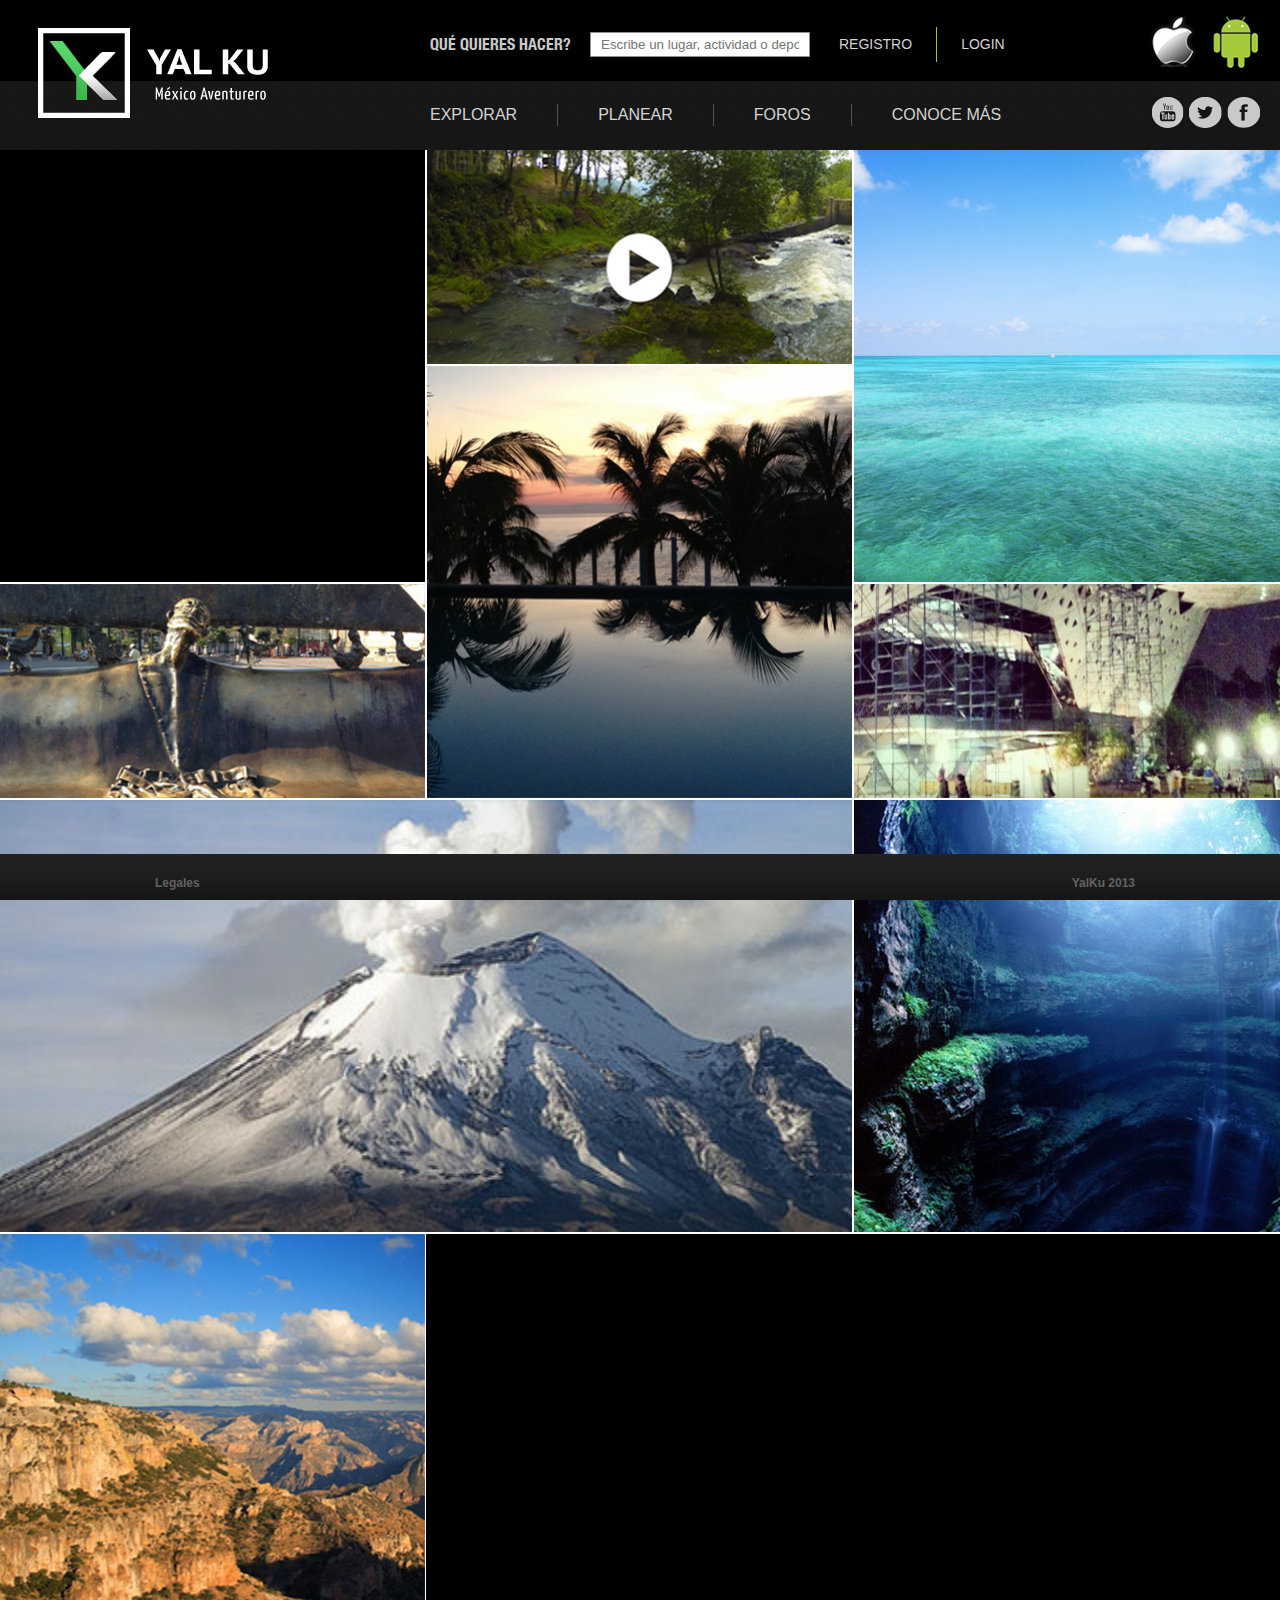
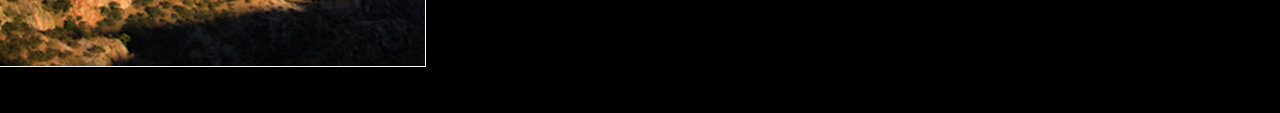
==== commit 594474f1: "mailing y homeV0.9" ====
--- a/public/index.html
+++ b/public/index.html
@@ -1,15 +1,43 @@
 <!DOCTYPE html PUBLIC "-//W3C//DTD HTML 4.01 Transitional//EN">
 <html xmlns="http://www.w3.org/1999/xhtml">
 	<head>
-		<!-- Ultima actualizacion: 16 agosto 2013 -->
+		<!-- Ultima actualizacion: 26 agosto 2013 -->
 		<meta http-equiv="Content-Type" content="text/html; charset=utf-8" />
 		<title>Yalku</title>
 		<link rel="stylesheet" href="statics/css/styles.css" type="text/css" media="screen"/>
 		<link rel="stylesheet" href="statics/css/fonts.css" type="text/css" media="screen"/>
+		<link rel="stylesheet" href="statics/css/fx.css" type="text/css" media="screen"/>
 		<link rel="shortcut icon" href="statics/img/favicon.ico" type="image/x-icon" />
-		<!--script type="text/javascript" src="statics/js/jquery-1.10.2.min.js"></script>
-		<script type="text/javascript" src="statics/js/basic.js"></script-->
+		<script type="text/javascript" src="statics/js/jquery-1.10.2.min.js"></script>
+		<!--script type="text/javascript" src="statics/js/basic.js"></script-->
 		<script src="statics/js/modernizr.custom.js"></script>
+		<script type="text/javascript">
+			$(document).ready( function(event) {
+				/***************** start box hover effect **************/
+				$(".mediaBox").mouseenter( function(e) {
+					e.preventDefault();
+					if( $(this).hasClass("videoItemBox") ) {
+						$("iframe",this).stop().animate({
+							height: 279
+							}, '200');
+					}
+					$(".mediaInfoBox",this).stop().animate({
+							bottom: "0px"
+							}, '200');
+				}).mouseleave( function(e) {
+					e.preventDefault();
+					if( $(this).hasClass("videoItemBox") ) {
+						$("iframe",this).stop().animate({
+							height: 432
+							}, '200');
+					}
+					$(".mediaInfoBox",this).stop().animate({
+						bottom: "-153px"
+						}, '100');
+				} );
+				/***************** finish box hover effect **************/
+			});
+		</script>
 	</head>
 	<body>
 		<div id="wrapper">
@@ -39,10 +67,10 @@
 					
 					<div class="bottomContainer container">
 						<ul class="menuMain menuHorizontal">
-							<li class="cl-effect-17"><a title="EXPLORAR" href="#" data-hover="EXPLORAR">EXPLORAR</a></li><span class="separator"><!-- separador --></span>
-							<li class="cl-effect-17"><a title="PLANEAR" href="#" data-hover="PLANEAR">PLANEAR</a></li><span class="separator"><!-- separador --></span>
-							<li class="cl-effect-17"><a title="FOROS" href="#" data-hover="FOROS">FOROS</a></li><span class="separator"><!-- separador --></span>
-							<li class="cl-effect-17"><a title="CONOCE MÁS" href="#" data-hover="CONOCE MÁS">CONOCE MÁS</a></li>
+							<li><a title="EXPLORAR" href="#" data-hover="EXPLORAR">EXPLORAR</a></li><span class="separator"><!-- separador --></span>
+							<li><a title="PLANEAR" href="#" data-hover="PLANEAR">PLANEAR</a></li><span class="separator"><!-- separador --></span>
+							<li><a title="FOROS" href="#" data-hover="FOROS">FOROS</a></li><span class="separator"><!-- separador --></span>
+							<li><a title="CONOCE MÁS" href="#" data-hover="CONOCE MÁS">CONOCE MÁS</a></li>
 						</ul>
 						<ul class="menuSocial menuHorizontal">
 							<li><a title="YalKu en Facebook" href="#"><img class="hiddens" alt="" src="statics/img/logo_facebook.jpg" /></a></li>
@@ -52,46 +80,180 @@
 					</div><!-- .bottomContainer -->
 				</div><!-- #header -->
 
+				<div id="content">
 
 				<!--     ****************     #content   *******************     -->
-				<div id="content">
 					<div class="mediaContainer">
-						<!--div class="mediaBox">
-							<div class="mediaItemBox">
-								<div class="videoItemBox">
-									<iframe width="560" height="315" src="//www.youtube.com/embed/Dipnb7yYphM" frameborder="0" allowfullscreen></iframe>
-								</div>
-							</div>
-							<div class="mediaInfoBox">
-								<h3>COZUMEL</h3>
-								<dl>
-									<dt>Lugar:</dt> <dd>Zacatlan De Las Manzanas</dd>
-									<dt>Actividad:</dt> <dd>Caminata, Rapel</dd>
-									<dt>Calificaci&oacute;n:</dt> <dd>9.5</dd>
-									<dt>Nivel de Aventura:</dt> <dd>1, 2 y 3</dd>
-								</dl>
-								<a class="btn btnSeeMore" title="Ver m&aacute;s" href="#"><img alt="Ver m&aacute;s" src="statics/img/btn_ver_mas.png" /></a>
-							</div>
-						</div><!-- .mediaBox -->
+
 
 						<div class="mediaBoxContainer">
-							<div class="mediaBox box1">
-							</div><!-- .mediaBox -->
-							<div class="mediaBox box1">
-							</div><!-- .mediaBox -->
-							<div class="mediaBox box1">
-							</div><!-- .mediaBox -->
-							<div class="mediaBox box1">
-							</div><!-- .mediaBox -->
-							<div class="mediaBox box1">
-							</div><!-- .mediaBox -->
-							<div class="mediaBox box1">
-							</div><!-- .mediaBox -->
-							<div class="mediaBox box1">
-							</div><!-- .mediaBox -->
-							<div class="mediaBox box1">
-							</div><!-- .mediaBox -->
-						</div><!-- .mediaBox -->
+							<div class="mediaBox box1 box videoItemBox">
+								<div class="mediaItemBox">
+									
+										<iframe width="420" height="315" src="//www.youtube.com/embed/NUoeen8TVRI" frameborder="0" allowfullscreen></iframe>
+									
+								</div>
+								<div id="info1" class="mediaInfoBox">
+									<h3>COZUMEL</h3>
+									<ul>
+										<li><span>Lugar:&nbsp;</span> Zacatlan De Las Manzanas</li>
+										<li><span>Actividad:</span> Caminata, Rapel</li>
+										<li><span>Calificaci&oacute;n:</span> 9.5</li>
+										<li><span>Nivel de Aventura:</span> 1, 2 y 3</li>
+									</ul>
+									<a class="btn btnSeeMore" title="Ver m&aacute;s" href="#"><img alt="Ver m&aacute;s" src="statics/img/btn_ver_mas.png" /></a>
+								</div>
+							</div><!-- .mediaBox -->
+
+							<div class="mediaBox box2 box">
+								<div class="mediaItemBox">
+									<div class="imageItemBox">
+										<img alt="ZACATLAN DE LA MANZANA Y PERA. Natacion." src="statics/img/home/ch/img1.jpg" />
+									</div>
+								</div>
+								<div class="mediaInfoBox">
+									<h3>VALLE DE BRAVO</h3>
+									<ul>
+										<li><span>Lugar:&nbsp;</span> Zacatlan De Las Manzanas</li>
+										<li><span>Actividad:</span> Caminata, Rapel, Tirolesa, Paracaidas</li>
+										<li><span>Calificaci&oacute;n:</span> 9.5</li>
+										<li><span>Nivel de Aventura:</span> 1, 2 y 3</li>
+									</ul>
+									<a class="btn btnSeeMore" title="Ver m&aacute;s" href="#"><img alt="Ver m&aacute;s" src="statics/img/btn_ver_mas.png" /></a>
+								</div>
+							</div><!-- .mediaBox -->
+
+							<div class="mediaBox box3 box">
+								<div class="mediaItemBox">
+									<div class="imageItemBox">
+										<img alt="ZACATLAN DE LA MANZANA Y PERA. Natacion." src="statics/img/home/m/img1.jpg" />
+									</div>
+								</div>
+								<div class="mediaInfoBox">
+									<h3>COZUMEL</h3>
+									<ul>
+										<li><span>Lugar:&nbsp;</span> Zacatlan De Las Manzanas</li>
+										<li><span>Actividad:</span> Caminata, Rapel</li>
+										<li><span>Calificaci&oacute;n:</span> 9.5</li>
+										<li><span>Nivel de Aventura:</span> 1, 2 y 3</li>
+									</ul>
+									<a class="btn btnSeeMore" title="Ver m&aacute;s" href="#"><img alt="Ver m&aacute;s" src="statics/img/btn_ver_mas.png" /></a>
+								</div>
+							</div><!-- .mediaBox -->
+							
+							<div class="mediaBox box4 box">
+								<div class="mediaItemBox">
+									<div class="imageItemBox">
+										<img alt="ZACATLAN DE LA MANZANA Y PERA. Natacion." src="statics/img/home/m/img2.jpg" />
+									</div>
+								</div>
+								<div class="mediaInfoBox">
+									<h3>ZACATLAN DE LAS MANZANAS</h3>
+									<ul>
+										<li><span>Lugar:&nbsp;</span> Zacatlan De Las Manzanas</li>
+										<li><span>Actividad:</span> Caminata, Rapel</li>
+										<li><span>Calificaci&oacute;n:</span> 9.5</li>
+										<li><span>Nivel de Aventura:</span> 1, 2 y 3</li>
+									</ul>
+									<a class="btn btnSeeMore" title="Ver m&aacute;s" href="#"><img alt="Ver m&aacute;s" src="statics/img/btn_ver_mas.png" /></a>
+								</div>
+							</div><!-- .mediaBox -->
+							
+							<div class="mediaBox box5 box">
+								<div class="mediaItemBox">
+									<div class="imageItemBox">
+										<img alt="ZACATLAN DE LA MANZANA Y PERA. Natacion." src="statics/img/home/ch/img2.jpg" />
+									</div>
+								</div>
+								<div class="mediaInfoBox">
+									<h3>IXTAPAN DE LA SAL</h3>
+									<ul>
+										<li><span>Lugar:&nbsp;</span> Zacatlan De Las Manzanas</li>
+										<li><span>Actividad:</span> Caminata, Rapel</li>
+										<li><span>Calificaci&oacute;n:</span> 9.5</li>
+										<li><span>Nivel de Aventura:</span> 1, 2 y 3</li>
+									</ul>
+									<a class="btn btnSeeMore" title="Ver m&aacute;s" href="#"><img alt="Ver m&aacute;s" src="statics/img/btn_ver_mas.png" /></a>
+								</div>
+							</div><!-- .mediaBox -->
+
+							<div class="mediaBox box6 box">
+								<div class="mediaItemBox">
+									<div class="imageItemBox">
+										<img alt="ZACATLAN DE LA MANZANA Y PERA. Natacion." src="statics/img/home/ch/img3.jpg" />
+									</div>
+								</div>
+								<div class="mediaInfoBox">
+									<h3>IXTAPAN DE LA SAL</h3>
+									<ul>
+										<li><span>Lugar:&nbsp;</span> Zacatlan De Las Manzanas</li>
+										<li><span>Actividad:</span> Caminata, Rapel</li>
+										<li><span>Calificaci&oacute;n:</span> 9.5</li>
+										<li><span>Nivel de Aventura:</span> 1, 2 y 3</li>
+									</ul>
+									<a class="btn btnSeeMore" title="Ver m&aacute;s" href="#"><img alt="Ver m&aacute;s" src="statics/img/btn_ver_mas.png" /></a>
+								</div>
+							</div><!-- .mediaBox -->
+
+							<div class="mediaBox box7 box">
+								<div class="mediaItemBox">
+									<div class="imageItemBox">
+										<img alt="ZACATLAN DE LA MANZANA Y PERA. Natacion." src="statics/img/home/g/img1.jpg" />
+									</div>
+								</div>
+								<div class="mediaInfoBox">
+									<h3>ZACATLAN DE LA MANZANA Y LA PERA</h3>
+									<ul>
+										<li><span>Lugar:&nbsp;</span> Zacatlan De Las Manzanas</li>
+										<li><span>Actividad:</span> Caminata, Rapel, Natacion</li>
+										<li><span>Calificaci&oacute;n:</span> 9.5</li>
+										<li><span>Nivel de Aventura:</span> 1, 2 y 3</li>
+									</ul>
+									<a class="btn btnSeeMore" title="Ver m&aacute;s" href="#"><img alt="Ver m&aacute;s" src="statics/img/btn_ver_mas.png" /></a>
+								</div>
+							</div><!-- .mediaBox -->
+
+							<div class="mediaBox box8 box">
+								<div class="mediaItemBox">
+									<div class="imageItemBox">
+										<img alt="ZACATLAN DE LA MANZANA Y PERA. Natacion." src="statics/img/home/m/img4.jpg" />
+									</div>
+								</div>
+								<div class="mediaInfoBox">
+									<h3>VALLE DE BRAVO</h3>
+									<ul>
+										<li><span>Lugar:&nbsp;</span> Zacatlan De Las Manzanas</li>
+										<li><span>Actividad:</span> Caminata, Rapel, Tirolesa, Paracaidas</li>
+										<li><span>Calificaci&oacute;n:</span> 9.5</li>
+										<li><span>Nivel de Aventura:</span> 1, 2 y 3</li>
+									</ul>
+									<a class="btn btnSeeMore" title="Ver m&aacute;s" href="#"><img alt="Ver m&aacute;s" src="statics/img/btn_ver_mas.png" /></a>
+								</div>
+							</div><!-- .mediaBox -->
+							<div class="clear"></div>
+						</div><!-- .mediaBoxContainer -->
+
+
+						<div class="mediaBoxContainer">
+							<div class="mediaBox box1 box">
+								<div class="mediaItemBox">
+									<div>
+										<img alt="COZUMEL. Rapel." src="statics/img/home/m/img3.jpg" />
+									</div>
+								</div>
+								<div id="info1" class="mediaInfoBox">
+									<h3>COZUMEL</h3>
+									<ul>
+										<li><span>Lugar:&nbsp;</span> Zacatlan De Las Manzanas</li>
+										<li><span>Actividad:</span> Caminata, Rapel</li>
+										<li><span>Calificaci&oacute;n:</span> 9.5</li>
+										<li><span>Nivel de Aventura:</span> 1, 2 y 3</li>
+									</ul>
+									<a class="btn btnSeeMore" title="Ver m&aacute;s" href="#"><img alt="Ver m&aacute;s" src="statics/img/btn_ver_mas.png" /></a>
+								</div>
+							</div><!-- .mediaBox -->
+						</div><!-- .mediaBoxContainer -->
+
 
 						<div class="clear"><!-- clear --></div>
 					</div><!-- .container -->
@@ -118,5 +280,5 @@
 	</body>
 </html>
 <!--
-¡'<>!"·$%&/()=?¿Ç*^¨Ñ_:;,.-ñ´`+ç≤|@#¢∞¬÷“”≠´‚}][{~–…„'
+¿¡'<>!"·$%&/()=?¿Ç*^¨Ñ_:;,.-ñ´`+ç≤|@#¢∞¬÷“”≠´‚}][{~–…„'
 	-->--- a/public/statics/css/styles.css
+++ b/public/statics/css/styles.css
@@ -70,7 +70,9 @@
 
 
 /*  ------------------  botones  ------------------- */
-.btn { display: block; padding: 9px 68px; }
+.btn { display: block; }
+.btnGreen { padding: 9px 68px; }
+.btnSeeMore { width: 45px; height: 45px; }
 
 
 /*  ------------------  menus  ------------------- */
@@ -93,7 +95,7 @@
  * @web style
 *************************************/
 body { color: #c9c9c9; font-family: Verdana, Geneva, sans-serif; font-size: 100%; font-style: normal; font-weight: normal; background:#000; }
-#wrapper { min-height: 1312px; margin: 0 auto; background:#000; }
+#wrapper { /*min-height: 1312px;*/ margin: 0 auto; background:#000; padding-bottom: 46px; }
 #wrapper, #footer { width: 1280px; }
 
 
@@ -102,7 +104,7 @@
 #header { background: #181818 url(../img/bg_header1.jpg); overflow: hidden; }
 #header .container { float: left; }
 #header .logoContainer { width: 320px; }
-#header .topContainer, #header .bottomContainer { width: 790px; padding: 0 20px 0 150px; }
+#header .topContainer, #header .bottomContainer { width: 830px; padding: 0 20px 0 110px; }
 #header .topContainer { height: 80px; }
 #header .bottomContainer { height: 70px; }
 
@@ -110,11 +112,11 @@
 #header .logoContainer a { margin: 28px 0 0 38px; }
 
 #header .topContainer div, #header .topContainer .menuLogin { float: left; margin-top: 27px; height: 35px; }
-	#header .menuSearch { width: 340px; }
+	#header .menuSearch { width: 380px; }
 	#header .menuLogin { width: 180px; padding-left: 25px; }
 	#header .menuApps { width: 242px; }
 
-	#header .menuSearch label { width: 100px; font-family: 'YanoneBold'; line-height: 35px; }
+	#header .menuSearch label { width: 100px; font-family: 'HelveticaNeueBoldCondensed','YanoneBold',Helvetica,sans-serif; line-height: 41px; }
 	#header .menuSearch input { float: right; margin-top: 5px; width: 220px; height: 25px; padding: 0 10px; background-color: #ffffff; border: 1px solid #919191; color: #747474; }
 	
 	#header .menuLogin li, #header .menuLogin li a { font-size: 14px; height: 35px; line-height: 35px; }
@@ -142,101 +144,38 @@
 #content .container {  }
 
 
+	/*  ------------------  cajas en el home  ------------------- */
+	.mediaBoxContainer { position: relative; color: #fafaff; /*background: rgba(170,255,60,.2);*/ }
+	.box { float: left; border-bottom: 1px solid #fff; overflow: hidden; position: relative; }
+
+	.box3, .box4, .box6 { float: right; }
+	.box6 { margin-top: -216px; }
+
+	.box4, .box5, .box6, .box7, .box8 { border-top: 1px solid #fff; }
+	.box1, .box2, .box4, .box5, .box7 { border-right: 1px solid #fff; }
+	.box7, .box8 { border-bottom: 2px solid #fff; }
+	.box2, .box3, .box4, .box6, .box8 { border-left: 1px solid #fff; }
+
+	.box1, .box2, .box4, .box5 { width: 425px; }
+	.box3, .box6, .box8 { width: 426px; }
+	.box7 { width: 852px; }
+
+	.box1, .box3, .box4, .box7, .box8 { height: 432px; }
+	.box2, .box5, .box6 { height: 214px; }
+	/*.box7, .box8 { height: 360px; }*/
+
+	.box .mediaInfoBox { position: absolute; background: rgba(0,0,0,.7); bottom: -153px; left: 0; height: 153px; width: 100%; }
+		.mediaInfoBox .btn { position: absolute; top: 93px; right: 15px;  }
+		.mediaInfoBox h3, .mediaInfoBox ul { position: absolute; }
+		.mediaInfoBox h3 { top: 0; left: 0; display: block; width: 38%; padding-top: 42px; padding-left: 4%; padding-right: 2%; font-family: 'HelveticaNeueBoldCondensed','YanoneRegular',Helvetica,sans-serif; font-size: 32px; text-transform: uppercase; }
+		.mediaInfoBox ul { bottom: 0; right: 0; padding-bottom: 15px; display: block; width: 56%; font-size: 13px; }
+			.mediaInfoBox li { font-family: 'LatoHairline',Helvetica,sans-serif; font-size: 15px; line-height: 15px; padding: 5px 0; }
+			.mediaInfoBox li span { font-family: 'LatoRegular','YanoneLight',Helvetica,sans-serif; font-size: 13px; }
+	.box .mediaItemBox img, .box .mediaItemBox iframe { width: 100%; height: 100%; }
+
 /*  ------------------  footer  ------------------- */
 #footer { position: fixed; bottom: 0; height: 46px; background: #1f1f1f url(../img/bg_footer.jpg) repeat top; }
 #footer a, #footer p { color: #626262; margin-top: 23px; font-size: 12px; font-weight: bold; }
 #footer p { width: auto; float: right; margin-right: 145px; }
 #footer a { display: block; width: auto; float: left; margin-left: 155px; }
 #footer a:hover { text-decoration: underline; }
-
-
-/*  ------------------  effects  ------------------- */
-
-/* Effect 5: same word slide in */
-.cl-effect-5 a {
-	overflow: hidden;
-	padding: 0 4px;
-	height: 1em;
-}
-
-.cl-effect-5 a:hover {
-	color: #dadada !important;
-}
-
-.cl-effect-5 a span {
-	position: relative;
-	display: inline-block;
-	-webkit-transition: -webkit-transform 0.3s;
-	-moz-transition: -moz-transform 0.3s;
-	transition: transform 0.3s;
-}
-
-.cl-effect-5 a span::after {
-	position: absolute;
-	top: -100%;
-	left: 0;
-	content: attr(data-hover);
-	color: #7bd24b;
-	/*border-bottom: 2px solid #fff; */
-	-webkit-transform: translate3d(0,0,0);
-	-moz-transform: translate3d(0,0,0);
-	transform: translate3d(0,0,0);
-}
-
-.cl-effect-5 a:hover span,
-.cl-effect-5 a:focus span {
-	-webkit-transform: translateY(100%);
-	-moz-transform: translateY(100%);
-	transform: translateY(100%);
-}
-
-/* Effect 17: move up fade out, push border */
-.cl-effect-17 a {
-	text-shadow: none;
-	position: relative;
-	padding-bottom: 5px;
-}
-
-.cl-effect-17 a::before {
-	text-shadow: 0 0 1px rgba(255,255,255,0.3);
-	content: attr(data-hover);
-	position: absolute;
-	-webkit-transition: -webkit-transform 0.3s, opacity 0.3s;
-	-moz-transition: -moz-transform 0.3s, opacity 0.3s;
-	transition: transform 0.3s, opacity 0.3s;
-	pointer-events: none;
-}
-
-.cl-effect-17 a::after {
-	content: '';
-	position: absolute;
-	left: 0;
-	bottom: 0;
-	width: 100%;
-	height: 2px;
-	background: #d3d3d3;
-	opacity: 0;
-	-webkit-transform: translateY(5px);
-	-moz-transform: translateY(5px);
-	transform: translateY(5px);
-	-webkit-transition: -webkit-transform 0.3s, opacity 0.3s;
-	-moz-transition: -moz-transform 0.3s, opacity 0.3s;
-	transition: transform 0.3s, opacity 0.3s;
-	pointer-events: none;
-}
-
-.cl-effect-17 a:hover::before,
-.cl-effect-17 a:focus::before {
-	opacity: 0;
-	-webkit-transform: translateY(-2px);
-	-moz-transform: translateY(-2px);
-	transform: translateY(-2px);
-}
-
-.cl-effect-17 a:hover::after,
-.cl-effect-17 a:focus::after {
-	opacity: 1;
-	-webkit-transform: translateY(0px);
-	-moz-transform: translateY(0px);
-	transform: translateY(0px);
-}--- a/public/statics/css/fonts.css
+++ b/public/statics/css/fonts.css
@@ -1,28 +1,71 @@
+/*************************** YANONE ****************************/
 @font-face {
     font-family: 'YanoneBold';
-    src: url('../fonts/YanoneKaffeesatz-Bold..ttf') format('truetype');
+    src: url('../fonts/YanoneKaffeesatz-Bold.ttf') format('truetype');
 	src: url('../fonts/YanoneKaffeesatz-Bold.otf') format('opentype');
     font-weight: normal;
     font-style: normal;
 }
 @font-face {
     font-family: 'YanoneLight';
-    src: url('../fonts/YanoneKaffeesatz-Light..ttf') format('truetype');
+    src: url('../fonts/YanoneKaffeesatz-Light.ttf') format('truetype');
 	src: url('../fonts/YanoneKaffeesatz-Light.otf') format('opentype');
     font-weight: normal;
     font-style: normal;
 }
 @font-face {
     font-family: 'YanoneRegular';
-    src: url('../fonts/YanoneKaffeesatz-Regular..ttf') format('truetype');
+    src: url('../fonts/YanoneKaffeesatz-Regular.ttf') format('truetype');
 	src: url('../fonts/YanoneKaffeesatz-Regular.otf') format('opentype');
     font-weight: normal;
     font-style: normal;
 }
 @font-face {
     font-family: 'YanoneThin';
-    src: url('../fonts/YanoneKaffeesatz-Thin..ttf') format('truetype');
+    src: url('../fonts/YanoneKaffeesatz-Thin.ttf') format('truetype');
 	src: url('../fonts/YanoneKaffeesatz-Thin.otf') format('opentype');
     font-weight: normal;
     font-style: normal;
-}+}
+
+
+/*************************** LATO ****************************/
+@font-face {
+    font-family: 'LatoBold';
+    src: url('../fonts/Lato-Bold.ttf') format('truetype');
+    font-weight: normal;
+    font-style: normal;
+}
+@font-face {
+    font-family: 'LatoRegular';
+    src: url('../fonts/Lato-Regular.ttf') format('truetype');
+    font-weight: normal;
+    font-style: normal;
+}
+@font-face {
+    font-family: 'LatoHairline';
+    src: url('../fonts/Lato-Hairline.ttf') format('truetype');
+    font-weight: normal;
+    font-style: normal;
+}
+
+
+/*************************** Lato ****************************/
+@font-face {
+    font-family: 'HelveticaNeueBoldCondensed';
+    src: url('../fonts/HelveticaNeueLTPro-BdCn.otf') format('opentype');
+    font-weight: normal;
+    font-style: normal;
+}/**/
+/*@font-face {
+    font-family: 'HelveticaNeueBoldCondensed';
+    src: url('../fonts/HelveticaNeueLTStd-BdCn.otf') format('opentype');
+    font-weight: normal;
+    font-style: normal;
+}/**/
+@font-face {
+    font-family: 'HelveticaNeueLTBoldCondensed';
+    src: url('../fonts/HelveticaNeueLTPro-LtCn.otf') format('opentype');
+    font-weight: bold;
+    font-style: normal;
+}/**/
--- a/public/statics/css/fx.css
+++ b/public/statics/css/fx.css
@@ -0,0 +1,114 @@
+/*  ------------------  effects  ------------------- */
+
+/* Effect 5: same word slide in */
+.cl-effect-5 a {
+	overflow: hidden;
+	padding: 0 4px;
+	height: 1em;
+}
+
+.cl-effect-5 a:hover {
+	color: #dadada !important;
+}
+
+.cl-effect-5 a span {
+	position: relative;
+	display: inline-block;
+	-webkit-transition: -webkit-transform 0.3s;
+	-moz-transition: -moz-transform 0.3s;
+	transition: transform 0.3s;
+}
+
+.cl-effect-5 a span::after {
+	position: absolute;
+	top: -100%;
+	left: 0;
+	content: attr(data-hover);
+	color: #7bd24b;
+	/*border-bottom: 2px solid #fff; */
+	-webkit-transform: translate3d(0,0,0);
+	-moz-transform: translate3d(0,0,0);
+	transform: translate3d(0,0,0);
+}
+
+.cl-effect-5 a:hover span,
+.cl-effect-5 a:focus span {
+	-webkit-transform: translateY(100%);
+	-moz-transform: translateY(100%);
+	transform: translateY(100%);
+}
+
+/* Effect 15: scale down, reveal */
+.cl-effect-15 a {
+	color: rgba(0,0,0,0.2);
+	font-weight: 700;
+	text-shadow: none;
+}
+
+.cl-effect-15 a::before {
+	color: #fff;
+	content: attr(data-hover);
+	position: absolute;
+	-webkit-transition: -webkit-transform 0.3s, opacity 0.3s;
+	-moz-transition: -moz-transform 0.3s, opacity 0.3s;
+	transition: transform 0.3s, opacity 0.3s;
+}
+
+.cl-effect-15 a:hover::before,
+.cl-effect-15 a:focus::before {
+	-webkit-transform: scale(0.9);
+	-moz-transform: scale(0.9);
+	transform: scale(0.9);
+	opacity: 0;
+}
+
+/* Effect 17: move up fade out, push border */
+.cl-effect-17 a {
+	text-shadow: none;
+	position: relative;
+	padding-bottom: 5px;
+}
+
+.cl-effect-17 a::before {
+	text-shadow: 0 0 1px rgba(255,255,255,0.3);
+	content: attr(data-hover);
+	position: absolute;
+	-webkit-transition: -webkit-transform 0.3s, opacity 0.3s;
+	-moz-transition: -moz-transform 0.3s, opacity 0.3s;
+	transition: transform 0.3s, opacity 0.3s;
+	pointer-events: none;
+}
+
+.cl-effect-17 a::after {
+	content: '';
+	position: absolute;
+	left: 0;
+	bottom: 0;
+	width: 100%;
+	height: 2px;
+	background: #d3d3d3;
+	opacity: 0;
+	-webkit-transform: translateY(5px);
+	-moz-transform: translateY(5px);
+	transform: translateY(5px);
+	-webkit-transition: -webkit-transform 0.3s, opacity 0.3s;
+	-moz-transition: -moz-transform 0.3s, opacity 0.3s;
+	transition: transform 0.3s, opacity 0.3s;
+	pointer-events: none;
+}
+
+.cl-effect-17 a:hover::before,
+.cl-effect-17 a:focus::before {
+	opacity: 0;
+	-webkit-transform: translateY(-2px);
+	-moz-transform: translateY(-2px);
+	transform: translateY(-2px);
+}
+
+.cl-effect-17 a:hover::after,
+.cl-effect-17 a:focus::after {
+	opacity: 1;
+	-webkit-transform: translateY(0px);
+	-moz-transform: translateY(0px);
+	transform: translateY(0px);
+}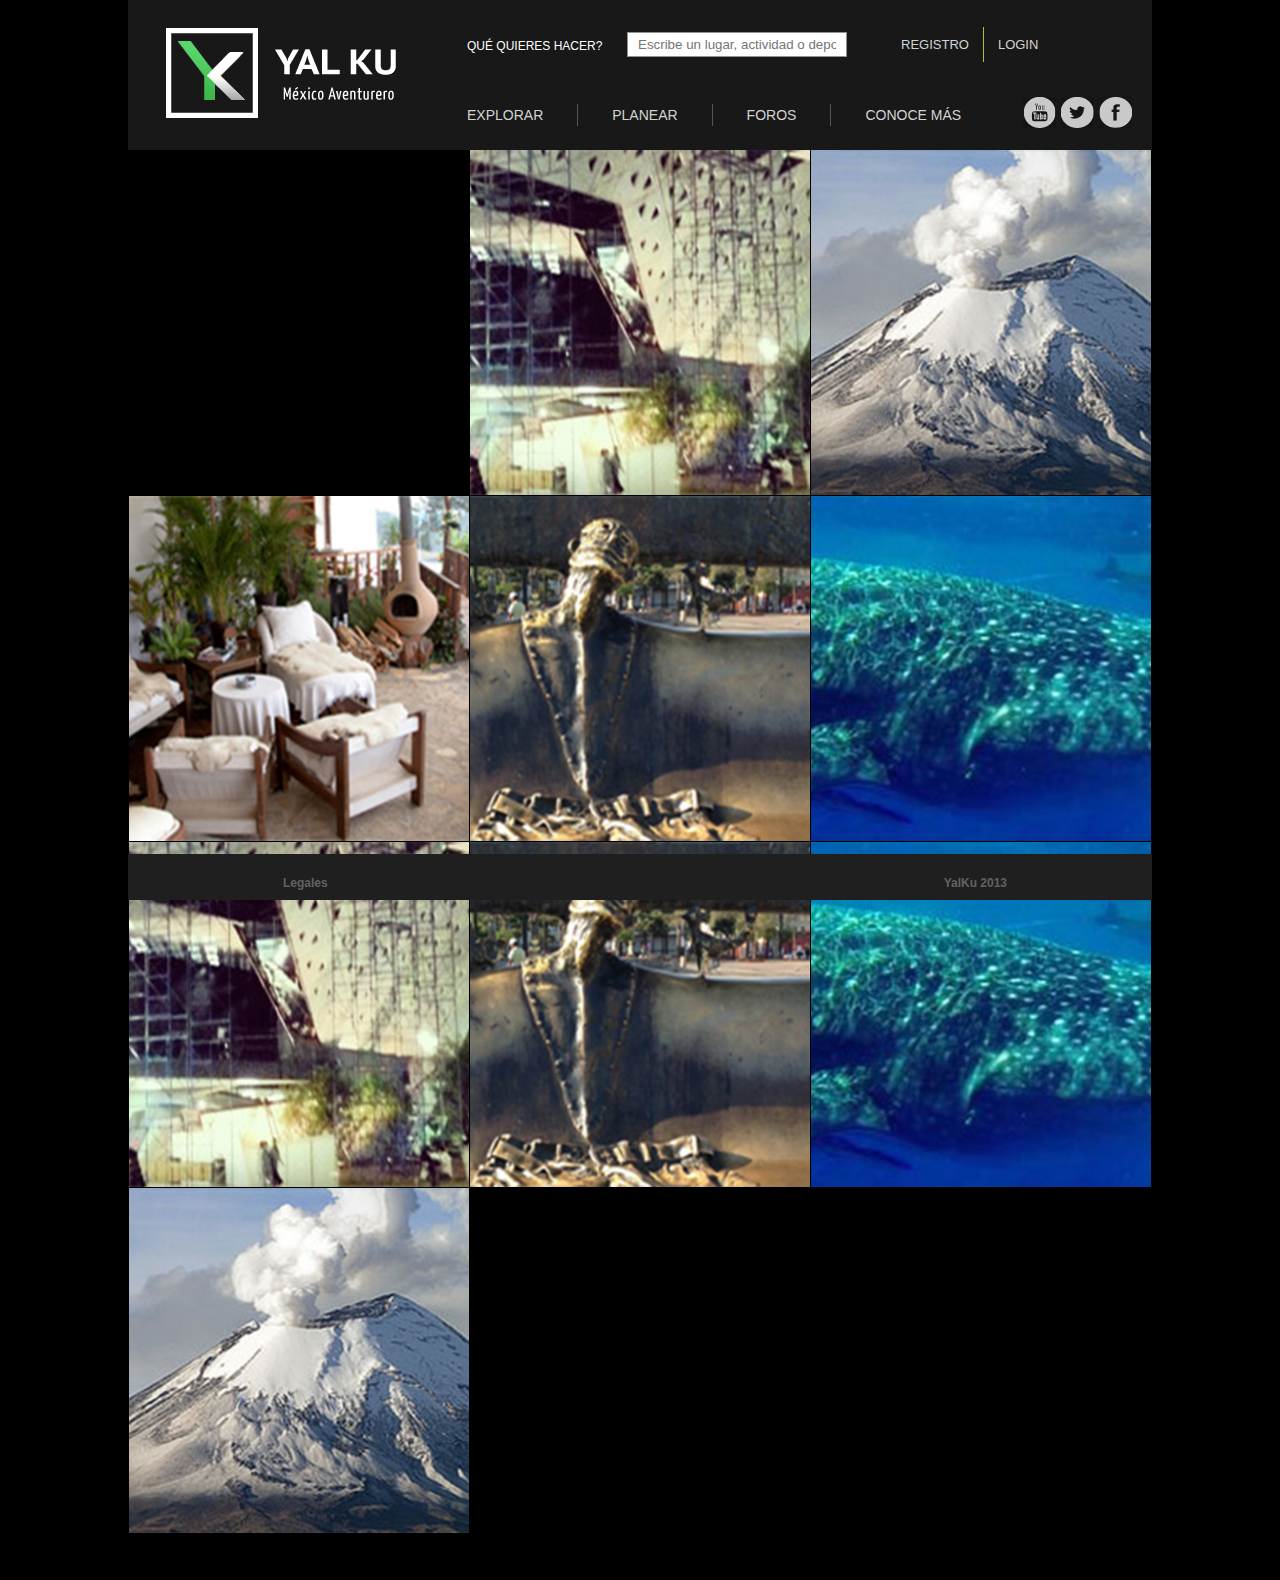
==== commit 4f86a55d: "home y detalle con sus nuevos tamanios (ancho de 1024)@" ====
--- a/public/index.html
+++ b/public/index.html
@@ -1,7 +1,10 @@
 <!DOCTYPE html PUBLIC "-//W3C//DTD HTML 4.01 Transitional//EN">
 <html xmlns="http://www.w3.org/1999/xhtml">
 	<head>
-		<!-- Ultima actualizacion: 26 agosto 2013 -->
+		<!-- 
+		Ultima actualizacion: 19/SEP/2013
+		Cambios: cambio de tamaño de todo el sitio a 1024px
+		 -->
 		<meta http-equiv="Content-Type" content="text/html; charset=utf-8" />
 		<title>Yalku</title>
 		<link rel="stylesheet" href="statics/css/styles.css" type="text/css" media="screen"/>
@@ -9,35 +12,8 @@
 		<link rel="stylesheet" href="statics/css/fx.css" type="text/css" media="screen"/>
 		<link rel="shortcut icon" href="statics/img/favicon.ico" type="image/x-icon" />
 		<script type="text/javascript" src="statics/js/jquery-1.10.2.min.js"></script>
-		<!--script type="text/javascript" src="statics/js/basic.js"></script-->
+		<script type="text/javascript" src="statics/js/basic.js"></script>
 		<script src="statics/js/modernizr.custom.js"></script>
-		<script type="text/javascript">
-			$(document).ready( function(event) {
-				/***************** start box hover effect **************/
-				$(".mediaBox").mouseenter( function(e) {
-					e.preventDefault();
-					if( $(this).hasClass("videoItemBox") ) {
-						$("iframe",this).stop().animate({
-							height: 279
-							}, '200');
-					}
-					$(".mediaInfoBox",this).stop().animate({
-							bottom: "0px"
-							}, '200');
-				}).mouseleave( function(e) {
-					e.preventDefault();
-					if( $(this).hasClass("videoItemBox") ) {
-						$("iframe",this).stop().animate({
-							height: 432
-							}, '200');
-					}
-					$(".mediaInfoBox",this).stop().animate({
-						bottom: "-153px"
-						}, '100');
-				} );
-				/***************** finish box hover effect **************/
-			});
-		</script>
 	</head>
 	<body>
 		<div id="wrapper">
@@ -57,7 +33,7 @@
 							<li class="cl-effect-5"><a title="REGISTRO" href="#"><span data-hover="REGISTRO">REGISTRO</span></a></li><span class="separator"><!-- separador --></span>
 							<li class="cl-effect-5"><a title="LOGIN" href="#"><span data-hover="LOGIN">LOGIN</span></a></li>
 						</ul>
-						<div class="menuApps displayLogos">
+						<div class="menuApps displayLogos hidden">
 							<a class="logoStore" title="YALKU en App Store" href="#"><img src="statics/img/logo_apple.jpg" /></a>
 							<a class="logoStore" title="YALKU en Google Play" href="#"><img src="statics/img/logo_android.jpg" /></a>
 							<a class="logoApp" title="YALKU en App Store" href="#"><img src="statics/img/btn_appstore.jpg" /></a>
@@ -80,35 +56,36 @@
 					</div><!-- .bottomContainer -->
 				</div><!-- #header -->
 
+
+
+				<!--     ****************     #content   *******************     -->
 				<div id="content">
 
-				<!--     ****************     #content   *******************     -->
-					<div class="mediaContainer">
-
-
-						<div class="mediaBoxContainer">
-							<div class="mediaBox box1 box videoItemBox">
-								<div class="mediaItemBox">
-									
-										<iframe width="420" height="315" src="//www.youtube.com/embed/NUoeen8TVRI" frameborder="0" allowfullscreen></iframe>
-									
+					<!-- - - - - - - - - - - - - - - - - - inicia home container - - - - - - - - - - - - - - -->
+					<div class="mediaContainer mainContainer">
+
+							<div class="mediaBox box videoItemBox">
+								<div class="mediaItemBox">
+									<div>
+										<iframe width="340" height="345" src="//www.youtube.com/embed/NUoeen8TVRI" frameborder="0" allowfullscreen></iframe>
+									</div>
 								</div>
 								<div id="info1" class="mediaInfoBox">
 									<h3>COZUMEL</h3>
 									<ul>
-										<li><span>Lugar:&nbsp;</span> Zacatlan De Las Manzanas</li>
-										<li><span>Actividad:</span> Caminata, Rapel</li>
-										<li><span>Calificaci&oacute;n:</span> 9.5</li>
-										<li><span>Nivel de Aventura:</span> 1, 2 y 3</li>
-									</ul>
-									<a class="btn btnSeeMore" title="Ver m&aacute;s" href="#"><img alt="Ver m&aacute;s" src="statics/img/btn_ver_mas.png" /></a>
-								</div>
-							</div><!-- .mediaBox -->
-
-							<div class="mediaBox box2 box">
-								<div class="mediaItemBox">
-									<div class="imageItemBox">
-										<img alt="ZACATLAN DE LA MANZANA Y PERA. Natacion." src="statics/img/home/ch/img1.jpg" />
+										<li><span>Lugar:&nbsp;</span> Cozumel</li>
+										<li><span>Actividad:</span> Caminata, Rapel</li>
+										<li><span>Calificaci&oacute;n:</span> 9.5</li>
+										<li><span>Nivel de Aventura:</span> 1, 2 y 3</li>
+									</ul>
+									<a class="btn btnSeeMore" title="Ver m&aacute;s" href="detalle.html"><img alt="Ver m&aacute;s" src="statics/img/btn_ver_mas.png" /></a>
+								</div>
+							</div><!-- .mediaBox -->
+
+							<div class="mediaBox box">
+								<div class="mediaItemBox">
+									<div class="imageItemBox">
+										<img alt="ZACATLAN DE LA MANZANA Y PERA. Natacion." src="statics/img/home/img1.jpg" />
 									</div>
 								</div>
 								<div class="mediaInfoBox">
@@ -119,14 +96,14 @@
 										<li><span>Calificaci&oacute;n:</span> 9.5</li>
 										<li><span>Nivel de Aventura:</span> 1, 2 y 3</li>
 									</ul>
-									<a class="btn btnSeeMore" title="Ver m&aacute;s" href="#"><img alt="Ver m&aacute;s" src="statics/img/btn_ver_mas.png" /></a>
-								</div>
-							</div><!-- .mediaBox -->
-
-							<div class="mediaBox box3 box">
-								<div class="mediaItemBox">
-									<div class="imageItemBox">
-										<img alt="ZACATLAN DE LA MANZANA Y PERA. Natacion." src="statics/img/home/m/img1.jpg" />
+									<a class="btn btnSeeMore" title="Ver m&aacute;s" href="detalle.html"><img alt="Ver m&aacute;s" src="statics/img/btn_ver_mas.png" /></a>
+								</div>
+							</div><!-- .mediaBox -->
+
+							<div class="mediaBox box">
+								<div class="mediaItemBox">
+									<div class="imageItemBox">
+										<img alt="ZACATLAN DE LA MANZANA Y PERA. Natacion." src="statics/img/home/img2.jpg" />
 									</div>
 								</div>
 								<div class="mediaInfoBox">
@@ -137,14 +114,14 @@
 										<li><span>Calificaci&oacute;n:</span> 9.5</li>
 										<li><span>Nivel de Aventura:</span> 1, 2 y 3</li>
 									</ul>
-									<a class="btn btnSeeMore" title="Ver m&aacute;s" href="#"><img alt="Ver m&aacute;s" src="statics/img/btn_ver_mas.png" /></a>
+									<a class="btn btnSeeMore" title="Ver m&aacute;s" href="detalle.html"><img alt="Ver m&aacute;s" src="statics/img/btn_ver_mas.png" /></a>
 								</div>
 							</div><!-- .mediaBox -->
 							
-							<div class="mediaBox box4 box">
-								<div class="mediaItemBox">
-									<div class="imageItemBox">
-										<img alt="ZACATLAN DE LA MANZANA Y PERA. Natacion." src="statics/img/home/m/img2.jpg" />
+							<div class="mediaBox box">
+								<div class="mediaItemBox">
+									<div class="imageItemBox">
+										<img alt="ZACATLAN DE LA MANZANA Y PERA. Natacion." src="statics/img/home/img3.jpg" />
 									</div>
 								</div>
 								<div class="mediaInfoBox">
@@ -155,14 +132,14 @@
 										<li><span>Calificaci&oacute;n:</span> 9.5</li>
 										<li><span>Nivel de Aventura:</span> 1, 2 y 3</li>
 									</ul>
-									<a class="btn btnSeeMore" title="Ver m&aacute;s" href="#"><img alt="Ver m&aacute;s" src="statics/img/btn_ver_mas.png" /></a>
+									<a class="btn btnSeeMore" title="Ver m&aacute;s" href="detalle.html"><img alt="Ver m&aacute;s" src="statics/img/btn_ver_mas.png" /></a>
 								</div>
 							</div><!-- .mediaBox -->
 							
-							<div class="mediaBox box5 box">
-								<div class="mediaItemBox">
-									<div class="imageItemBox">
-										<img alt="ZACATLAN DE LA MANZANA Y PERA. Natacion." src="statics/img/home/ch/img2.jpg" />
+							<div class="mediaBox box">
+								<div class="mediaItemBox">
+									<div class="imageItemBox">
+										<img alt="ZACATLAN DE LA MANZANA Y PERA. Natacion." src="statics/img/home/img4.jpg" />
 									</div>
 								</div>
 								<div class="mediaInfoBox">
@@ -173,14 +150,14 @@
 										<li><span>Calificaci&oacute;n:</span> 9.5</li>
 										<li><span>Nivel de Aventura:</span> 1, 2 y 3</li>
 									</ul>
-									<a class="btn btnSeeMore" title="Ver m&aacute;s" href="#"><img alt="Ver m&aacute;s" src="statics/img/btn_ver_mas.png" /></a>
-								</div>
-							</div><!-- .mediaBox -->
-
-							<div class="mediaBox box6 box">
-								<div class="mediaItemBox">
-									<div class="imageItemBox">
-										<img alt="ZACATLAN DE LA MANZANA Y PERA. Natacion." src="statics/img/home/ch/img3.jpg" />
+									<a class="btn btnSeeMore" title="Ver m&aacute;s" href="detalle.html"><img alt="Ver m&aacute;s" src="statics/img/btn_ver_mas.png" /></a>
+								</div>
+							</div><!-- .mediaBox -->
+
+							<div class="mediaBox box">
+								<div class="mediaItemBox">
+									<div class="imageItemBox">
+										<img alt="ZACATLAN DE LA MANZANA Y PERA. Natacion." src="statics/img/home/img5.jpg" />
 									</div>
 								</div>
 								<div class="mediaInfoBox">
@@ -191,14 +168,14 @@
 										<li><span>Calificaci&oacute;n:</span> 9.5</li>
 										<li><span>Nivel de Aventura:</span> 1, 2 y 3</li>
 									</ul>
-									<a class="btn btnSeeMore" title="Ver m&aacute;s" href="#"><img alt="Ver m&aacute;s" src="statics/img/btn_ver_mas.png" /></a>
-								</div>
-							</div><!-- .mediaBox -->
-
-							<div class="mediaBox box7 box">
-								<div class="mediaItemBox">
-									<div class="imageItemBox">
-										<img alt="ZACATLAN DE LA MANZANA Y PERA. Natacion." src="statics/img/home/g/img1.jpg" />
+									<a class="btn btnSeeMore" title="Ver m&aacute;s" href="detalle.html"><img alt="Ver m&aacute;s" src="statics/img/btn_ver_mas.png" /></a>
+								</div>
+							</div><!-- .mediaBox -->
+
+							<div class="mediaBox box">
+								<div class="mediaItemBox">
+									<div class="imageItemBox">
+										<img alt="ZACATLAN DE LA MANZANA Y PERA. Natacion." src="statics/img/home/img6.jpg" />
 									</div>
 								</div>
 								<div class="mediaInfoBox">
@@ -209,14 +186,14 @@
 										<li><span>Calificaci&oacute;n:</span> 9.5</li>
 										<li><span>Nivel de Aventura:</span> 1, 2 y 3</li>
 									</ul>
-									<a class="btn btnSeeMore" title="Ver m&aacute;s" href="#"><img alt="Ver m&aacute;s" src="statics/img/btn_ver_mas.png" /></a>
-								</div>
-							</div><!-- .mediaBox -->
-
-							<div class="mediaBox box8 box">
-								<div class="mediaItemBox">
-									<div class="imageItemBox">
-										<img alt="ZACATLAN DE LA MANZANA Y PERA. Natacion." src="statics/img/home/m/img4.jpg" />
+									<a class="btn btnSeeMore" title="Ver m&aacute;s" href="detalle.html"><img alt="Ver m&aacute;s" src="statics/img/btn_ver_mas.png" /></a>
+								</div>
+							</div><!-- .mediaBox -->
+
+							<div class="mediaBox Box">
+								<div class="mediaItemBox">
+									<div class="imageItemBox">
+										<img alt="ZACATLAN DE LA MANZANA Y PERA. Natacion." src="statics/img/home/img7.jpg" />
 									</div>
 								</div>
 								<div class="mediaInfoBox">
@@ -227,18 +204,14 @@
 										<li><span>Calificaci&oacute;n:</span> 9.5</li>
 										<li><span>Nivel de Aventura:</span> 1, 2 y 3</li>
 									</ul>
-									<a class="btn btnSeeMore" title="Ver m&aacute;s" href="#"><img alt="Ver m&aacute;s" src="statics/img/btn_ver_mas.png" /></a>
-								</div>
-							</div><!-- .mediaBox -->
-							<div class="clear"></div>
-						</div><!-- .mediaBoxContainer -->
-
-
-						<div class="mediaBoxContainer">
-							<div class="mediaBox box1 box">
-								<div class="mediaItemBox">
-									<div>
-										<img alt="COZUMEL. Rapel." src="statics/img/home/m/img3.jpg" />
+									<a class="btn btnSeeMore" title="Ver m&aacute;s" href="detalle.html"><img alt="Ver m&aacute;s" src="statics/img/btn_ver_mas.png" /></a>
+								</div>
+							</div><!-- .mediaBox -->
+
+							<div class="mediaBox box">
+								<div class="mediaItemBox">
+									<div class="imageItemBox">
+										<img alt="COZUMEL. Rapel." src="statics/img/home/img8.jpg" />
 									</div>
 								</div>
 								<div id="info1" class="mediaInfoBox">
@@ -249,24 +222,36 @@
 										<li><span>Calificaci&oacute;n:</span> 9.5</li>
 										<li><span>Nivel de Aventura:</span> 1, 2 y 3</li>
 									</ul>
-									<a class="btn btnSeeMore" title="Ver m&aacute;s" href="#"><img alt="Ver m&aacute;s" src="statics/img/btn_ver_mas.png" /></a>
-								</div>
-							</div><!-- .mediaBox -->
-						</div><!-- .mediaBoxContainer -->
+									<a class="btn btnSeeMore" title="Ver m&aacute;s" href="detalle.html"><img alt="Ver m&aacute;s" src="statics/img/btn_ver_mas.png" /></a>
+								</div>
+							</div><!-- .mediaBox -->
+
+							<div class="mediaBox box">
+								<div class="mediaItemBox">
+									<div class="imageItemBox">
+										<img alt="ZACATLAN DE LA MANZANA Y PERA. Natacion." src="statics/img/home/img2.jpg" />
+									</div>
+								</div>
+								<div class="mediaInfoBox">
+									<h3>VALLE DE BRAVO</h3>
+									<ul>
+										<li><span>Lugar:&nbsp;</span> Zacatlan De Las Manzanas</li>
+										<li><span>Actividad:</span> Caminata, Rapel, Tirolesa, Paracaidas</li>
+										<li><span>Calificaci&oacute;n:</span> 9.5</li>
+										<li><span>Nivel de Aventura:</span> 1, 2 y 3</li>
+									</ul>
+									<a class="btn btnSeeMore" title="Ver m&aacute;s" href="detalle.html"><img alt="Ver m&aacute;s" src="statics/img/btn_ver_mas.png" /></a>
+								</div>
+							</div><!-- .mediaBox -->
 
 
 						<div class="clear"><!-- clear --></div>
-					</div><!-- .container -->
-
-
-					<!--p style="font-family:'YanoneBold'">Lorem ipsum dolor sit amet, consectetur adipiscing elit. Mauris tristique molestie varius. Phasellus eget nulla venenatis, malesuada eros at, facilisis tellus. Cras tempor metus sit amet libero venenatis, id congue ipsum interdum. Sed bibendum lacus a odio auctor laoreet. Morbi tellus massa, ullamcorper ut semper quis, interdum et neque. Aenean id nisi imperdiet, dictum justo non, volutpat nibh. Morbi mollis orci in faucibus condimentum. Cras pretium quis lorem et tempor. Nulla consectetur ultrices elit, id sollicitudin nunc auctor eu. Etiam rhoncus molestie lacus eget pretium. Nunc convallis quam vitae pharetra fermentum.</p>
-
-					<p style="font-family:'YanoneLight'">Curabitur auctor eros eget eros vehicula, sit amet scelerisque massa fringilla. Curabitur rutrum tincidunt mollis. Interdum et malesuada fames ac ante ipsum primis in faucibus. Aliquam malesuada sit amet tellus sed viverra. Aliquam molestie facilisis erat nec luctus. Duis eu purus sollicitudin, hendrerit lacus id, dictum neque. Maecenas vestibulum fringilla feugiat. Vestibulum luctus leo eu molestie sollicitudin. Aliquam non enim vulputate, tristique odio laoreet, pretium dolor. Proin commodo mauris ac dui pulvinar, non mollis nulla faucibus.</p>
-
-					<p style="font-family:'YanoneRegular'">Proin adipiscing ut turpis non condimentum. Nullam eu pharetra tellus, ac mattis nunc. Vestibulum tristique lacus quis rutrum pretium. Donec elementum augue ut enim feugiat, et sagittis libero laoreet. Mauris hendrerit lacus eget ante auctor sollicitudin. Maecenas placerat metus molestie dui facilisis, nec pulvinar erat fermentum. Quisque eu vehicula felis. Donec bibendum risus ut felis dapibus sollicitudin.</p>
-
-					<p style="font-family:'YanoneThin'">Sed diam magna, aliquam eu orci eget, suscipit pulvinar orci. Cras vitae posuere sapien. Suspendisse potenti. Nulla non interdum risus, vitae malesuada purus. Fusce convallis sagittis lectus, ornare dignissim ligula ullamcorper ac. Fusce faucibus nunc vitae est feugiat lobortis. Sed aliquet consectetur diam. Praesent ultricies nisl at fermentum sodales. Sed id pretium enim. Donec molestie porttitor elit vel fermentum. Nullam metus mauris, placerat eu tincidunt quis, dictum egestas eros. Donec lacinia ac metus non posuere. Interdum et malesuada fames ac ante ipsum primis in faucibus. Maecenas ac dolor blandit massa lacinia blandit sit amet nec dolor. Nulla purus eros, venenatis non mi at, rhoncus hendrerit risus. Curabitur in sollicitudin eros, non eleifend velit.</p-->
+					</div><!-- .mediaContainer -->
+					<!-- - - - - - - - - - - - - - - - - - termina home container - - - - - - - - - - - - - - -->
+
+
 				</div><!-- #content -->
+
 
 
 				<!--     ****************     #footer   *******************     -->
--- a/public/statics/css/styles.css
+++ b/public/statics/css/styles.css
@@ -1,181 +1,18 @@
 @charset "UTF-8";
 /* CSS Document */
 /*
- * (es) Estilos principales
- * (en) central stylesheet
- * 
- * @creator Susana Aguirre
- * @file styles.css
- * @ 19-08-2013
- * 
- */
- 
-html, body, div, span, applet, object, iframe,
-h1, h2, h3, h4, h5, h6, p, blockquote, pre,
-a, abbr, acronym, address, big, cite, code,
-del, dfn, em, img, ins, kbd, q, s, samp,
-small, strike, strong, sub, sup, tt, var,
-b, u, i, center,
-dl, dt, dd, ol, ul, li,
-fieldset, form, label, legend,
-table, caption, tbody, tfoot, thead, tr, th, td,
-article, aside, canvas, details, embed, 
-figure, figcaption, footer, header, hgroup, 
-menu, nav, output, ruby, section, summary,
-time, mark, audio, video {
-	margin: 0;
-	padding: 0;
-	border: 0;
-	font-size: 100%;
-	font: inherit;
-	vertical-align: baseline;
-}
-/* HTML5 display-role reset for older browsers */
-article, aside, details, figcaption, figure, 
-footer, header, hgroup, menu, nav, section {
-	display: block;
-}
-body, html {
-	line-height: 1;
-	width: 100%;
-	height: 100%;
-}
-ol, ul {
-	list-style: none;
-}
-blockquote, q {
-	quotes: none;
-}
-blockquote:before, blockquote:after,
-q:before, q:after {
-	content: '';
-	content: none;
-}
-table {
-	border-collapse: collapse;
-	border-spacing: 0;
-}
-
-/*************************************
- * @general stuffs
-*************************************/
-.hidden { position:absolute; left: -999em; /*LTR*/ top: -999em; }
-.clear { clear: both; }
-.btn { display: block; }
-strong, b, em { font-weight:bold; }
-a, select, input, textarea, .btn { outline: none; }
-a { text-decoration: none; color: #d3d3d3; }
-sup { font-size: 8px; vertical-align: super; }
-.underlined { text-decoration: underline; }
-
-
-/*  ------------------  botones  ------------------- */
-.btn { display: block; }
-.btnGreen { padding: 9px 68px; }
-.btnSeeMore { width: 45px; height: 45px; }
-
-
-/*  ------------------  menus  ------------------- */
-.menuHorizontal { width: auto; }
-.menuHorizontal li, .menuHorizontal li a { display: block; }
-.menuHorizontal li { float: left; }
-
-.separator { display: block; float: left; width: 1px; height: 100%; }
-
-#header .menuHorizontal li a:hover, #header .menuLogin a:hover { color: #7bd24b; }
-
-/*  ------------------  listas  ------------------- */
-
-
-/*  ------------------  formularios  ------------------- */
-
-
-
-/*************************************
- * @web style
-*************************************/
-body { color: #c9c9c9; font-family: Verdana, Geneva, sans-serif; font-size: 100%; font-style: normal; font-weight: normal; background:#000; }
-#wrapper { /*min-height: 1312px;*/ margin: 0 auto; background:#000; padding-bottom: 46px; }
-#wrapper, #footer { width: 1280px; }
-
-
-/*  ------------------  header  ------------------- */
-#header, #header .logoContainer { height: 150px; }
-#header { background: #181818 url(../img/bg_header1.jpg); overflow: hidden; }
-#header .container { float: left; }
-#header .logoContainer { width: 320px; }
-#header .topContainer, #header .bottomContainer { width: 830px; padding: 0 20px 0 110px; }
-#header .topContainer { height: 80px; }
-#header .bottomContainer { height: 70px; }
-
-#header .logoContainer a, #header .logoContainer a img { display: block; width: 230px; height: 90px; }
-#header .logoContainer a { margin: 28px 0 0 38px; }
-
-#header .topContainer div, #header .topContainer .menuLogin { float: left; margin-top: 27px; height: 35px; }
-	#header .menuSearch { width: 380px; }
-	#header .menuLogin { width: 180px; padding-left: 25px; }
-	#header .menuApps { width: 242px; }
-
-	#header .menuSearch label { width: 100px; font-family: 'HelveticaNeueBoldCondensed','YanoneBold',Helvetica,sans-serif; line-height: 41px; }
-	#header .menuSearch input { float: right; margin-top: 5px; width: 220px; height: 25px; padding: 0 10px; background-color: #ffffff; border: 1px solid #919191; color: #747474; }
-	
-	#header .menuLogin li, #header .menuLogin li a { font-size: 14px; height: 35px; line-height: 35px; }
-	#header .menuLogin .separator { background-color: #a1c637; margin: 0 20px; }
-
-	/* para el efecto subrayado */
-	/*#header .menuLogin li { padding-top: 2px; }
-	#header .menuLogin li a { line-height: 31px; }*/
-
-	#header .menuApps { width: auto; float: right !important; }
-	#header .menuApps .logoStore { display: none; }
-	#header .menuApps.displayLogos { margin-top: 14px; }
-	#header .menuApps.displayLogos .logoStore { display: inline-block; width: 48px; height: 55px; margin-left: 10px; }
-	#header .menuApps.displayLogos .logoApp { display: none; }
-
-	#header .menuMain, #header .menuMain li, #header .menuMain li a { height: 22px; line-height: 22px; }
-	#header .menuMain { float: left; margin-top: 24px; }
-	#header .menuMain .separator { background-color: #555; margin: 0 40px; }
-	
-	#header .menuSocial, #header .menuSocial li, #header .menuSocial li a, #header .menuSocial li a img { height: 31px; }
-	#header .menuSocial { float: right; margin-top: 17px; }
-	#header .menuSocial li { margin-left: 5px; float: right; }
-
-/*  ------------------  contenido  ------------------- */
-#content .container {  }
-
-
-	/*  ------------------  cajas en el home  ------------------- */
-	.mediaBoxContainer { position: relative; color: #fafaff; /*background: rgba(170,255,60,.2);*/ }
-	.box { float: left; border-bottom: 1px solid #fff; overflow: hidden; position: relative; }
-
-	.box3, .box4, .box6 { float: right; }
-	.box6 { margin-top: -216px; }
-
-	.box4, .box5, .box6, .box7, .box8 { border-top: 1px solid #fff; }
-	.box1, .box2, .box4, .box5, .box7 { border-right: 1px solid #fff; }
-	.box7, .box8 { border-bottom: 2px solid #fff; }
-	.box2, .box3, .box4, .box6, .box8 { border-left: 1px solid #fff; }
-
-	.box1, .box2, .box4, .box5 { width: 425px; }
-	.box3, .box6, .box8 { width: 426px; }
-	.box7 { width: 852px; }
-
-	.box1, .box3, .box4, .box7, .box8 { height: 432px; }
-	.box2, .box5, .box6 { height: 214px; }
-	/*.box7, .box8 { height: 360px; }*/
-
-	.box .mediaInfoBox { position: absolute; background: rgba(0,0,0,.7); bottom: -153px; left: 0; height: 153px; width: 100%; }
-		.mediaInfoBox .btn { position: absolute; top: 93px; right: 15px;  }
-		.mediaInfoBox h3, .mediaInfoBox ul { position: absolute; }
-		.mediaInfoBox h3 { top: 0; left: 0; display: block; width: 38%; padding-top: 42px; padding-left: 4%; padding-right: 2%; font-family: 'HelveticaNeueBoldCondensed','YanoneRegular',Helvetica,sans-serif; font-size: 32px; text-transform: uppercase; }
-		.mediaInfoBox ul { bottom: 0; right: 0; padding-bottom: 15px; display: block; width: 56%; font-size: 13px; }
-			.mediaInfoBox li { font-family: 'LatoHairline',Helvetica,sans-serif; font-size: 15px; line-height: 15px; padding: 5px 0; }
-			.mediaInfoBox li span { font-family: 'LatoRegular','YanoneLight',Helvetica,sans-serif; font-size: 13px; }
-	.box .mediaItemBox img, .box .mediaItemBox iframe { width: 100%; height: 100%; }
-
-/*  ------------------  footer  ------------------- */
-#footer { position: fixed; bottom: 0; height: 46px; background: #1f1f1f url(../img/bg_footer.jpg) repeat top; }
-#footer a, #footer p { color: #626262; margin-top: 23px; font-size: 12px; font-weight: bold; }
-#footer p { width: auto; float: right; margin-right: 145px; }
-#footer a { display: block; width: auto; float: left; margin-left: 155px; }
-#footer a:hover { text-decoration: underline; }
+* (es) Estilos Principales
+* (en) Central Stylesheet
+*
+* @creator Susana Aguirre
+* @proyect YalKu Mexico
+* @file styles.css
+* @05/09/2013
+*
+*/
+/* Fonts CSS */
+@import url(core/fonts.css);
+/* Efectos CSS */
+@import url(core/fx.css);
+/* Core CSS */
+@import url(core/core.css);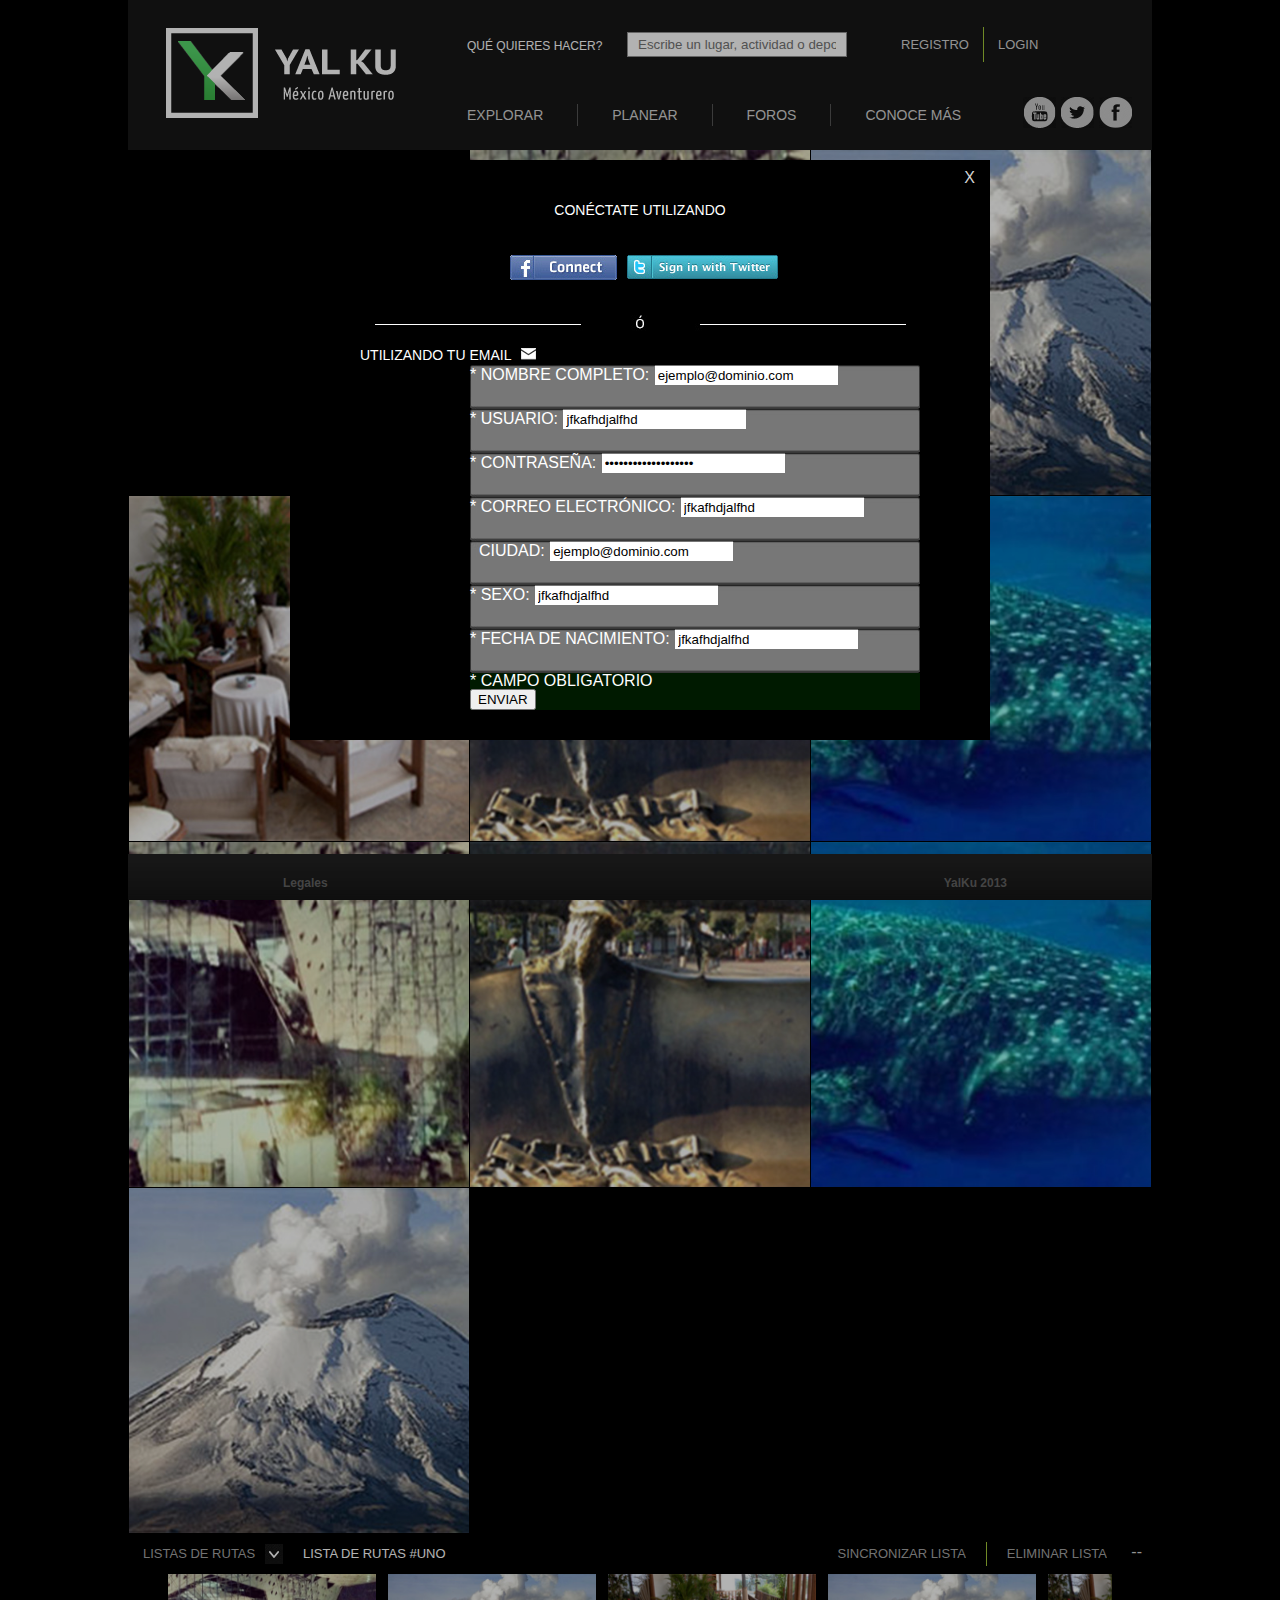
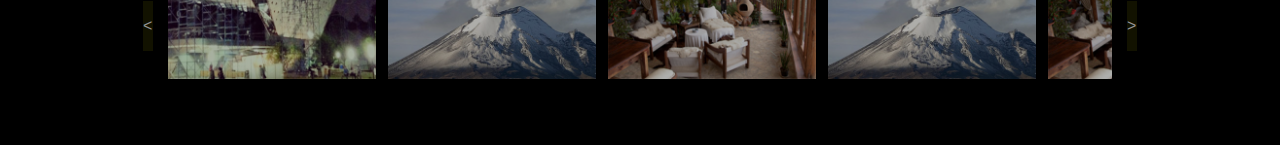
==== commit 60127206: "listas de rutas agregadas y pantallas de registro y login a medias" ====
--- a/public/index.html
+++ b/public/index.html
@@ -2,14 +2,13 @@
 <html xmlns="http://www.w3.org/1999/xhtml">
 	<head>
 		<!-- 
-		Ultima actualizacion: 19/SEP/2013
-		Cambios: cambio de tamaño de todo el sitio a 1024px
+		Ultima actualizacion: 23/OCT/2013
+		Agregando pantalla de busqueda
 		 -->
 		<meta http-equiv="Content-Type" content="text/html; charset=utf-8" />
 		<title>Yalku</title>
-		<link rel="stylesheet" href="statics/css/styles.css" type="text/css" media="screen"/>
-		<link rel="stylesheet" href="statics/css/fonts.css" type="text/css" media="screen"/>
-		<link rel="stylesheet" href="statics/css/fx.css" type="text/css" media="screen"/>
+		<link rel="stylesheet" href="statics/css/styles.css" type="text/css"/>
+		<link rel="stylesheet" href="statics/css/page/home.css" type="text/css"/>
 		<link rel="shortcut icon" href="statics/img/favicon.ico" type="image/x-icon" />
 		<script type="text/javascript" src="statics/js/jquery-1.10.2.min.js"></script>
 		<script type="text/javascript" src="statics/js/basic.js"></script>
@@ -17,6 +16,98 @@
 	</head>
 	<body>
 		<div id="wrapper">
+			<div id="searchWrapper">
+				<form action="">
+					<label>¿Qué te gustaría hacer o dónde te gustaría ir?</label>
+					<input type="text" name="startSearch" value="Escalar" />
+					<input type="submit" value="" />
+				</form>
+			</div><!-- #searchWrapper -->
+
+
+			<div id="loginWrapper" class="connectModalWindow">
+				<div class="container">
+					<a class="btn btnClose" href="#">X</a>
+					<h4>CONÉCTATE UTILIZANDO</h4>
+					<div class="loginSocialBtns">
+						<a class="btn btnFacebook" href="#"><span class="hidden">f Connect</span></a>
+						<a class="btn btnTwitter" href="#"><span class="hidden">t Sign in with Twitter</span></a>
+					</div>
+					<img class="separator" src="statics/img/login_horizontal_separator.jpg" />
+					<div class="clear"></div>
+
+					<form action="">
+						<fieldset>
+							<div class="row">
+								<label>Correo electrónico</label>
+								<input type="text" name="" value="ejemplo@dominio.com" />
+							</div>
+							<div class="row">
+								<label>Contraseña</label>
+								<input type="password" name="" value="jfkafhdjalfhd" />
+							</div>
+							<div class="horizontalSeparator"><!-- separator --></div>
+							<input type="submit" value="CREAR CUENTA" />
+						</fieldset>
+					</form>
+				</div>
+			</div><!-- #loginWrapper -->
+
+
+			<div id="registerWrapper" class="connectModalWindow">
+				<div class="container">
+					<a class="btn btnClose" href="#">X</a>
+					<h4>CONÉCTATE UTILIZANDO</h4>
+					<div class="loginSocialBtns">
+						<a class="btn btnFacebook" href="#"><span class="hidden">f Connect</span></a>
+						<a class="btn btnTwitter" href="#"><span class="hidden">t Sign in with Twitter</span></a>
+					</div>
+					<img class="separator" src="statics/img/login_horizontal_separator.jpg" />
+					<div class="clear"></div>
+
+					<h4 class="second">UTILIZANDO TU EMAIL<span></span></h4>
+					<form action="">
+						<fieldset>
+							<div class="row">
+								<label>* NOMBRE COMPLETO:</label>
+								<input type="text" name="" value="ejemplo@dominio.com" />
+							</div>
+							<div class="row">
+								<label>* USUARIO:</label>
+								<input type="text" name="" value="jfkafhdjalfhd" />
+							</div>
+							<div class="row">
+								<label>* CONTRASEÑA:</label>
+								<input type="password" name="" value="ejemplo@dominio.com" />
+							</div>
+							<div class="row">
+								<label>* CORREO ELECTRÓNICO:</label>
+								<input type="text" name="" value="jfkafhdjalfhd" />
+							</div>
+							<div class="row">
+								<label>&nbsp;&nbsp;CIUDAD:</label>
+								<input type="text" name="" value="ejemplo@dominio.com" />
+							</div>
+							<div class="row">
+								<label>* SEXO:</label>
+								<input type="text" name="" value="jfkafhdjalfhd" />
+							</div>
+							<div class="row">
+								<label>* FECHA DE NACIMIENTO:</label>
+								<input type="text" name="" value="jfkafhdjalfhd" />
+							</div>
+							<p>* CAMPO OBLIGATORIO</p>
+							<input type="submit" value="ENVIAR" />
+						</fieldset>
+					</form>
+					<div class="clear"></div>
+				</div>
+			</div><!-- #registerWrapper -->
+
+			
+
+
+
 			<div id="container">
 				<!--     ****************     #header   *******************     -->
 				<div id="header">
@@ -254,6 +345,95 @@
 
 
 
+				<!--     ****************     #Listas de Rutas en el Home   *******************     -->
+				<div id="routesList">
+					<div class="header">
+						<div class="select">
+							<select>
+								<option>LISTAS DE RUTAS</option>
+								<option>LISTA DE RUTAS 1</option>
+								<option>LISTA DE RUTAS 2</option>
+								<option>LISTA DE RUTAS 3</option>
+								<option>LISTA DE RUTAS 4</option>
+								<option>LISTA DE RUTAS 5</option>
+							</select>
+						</div>
+						<input id="nameList" type="text" name="" value="LISTA DE RUTAS #UNO" placeholder="NOMBRE DE LA LISTA (Ej. Lista de Chiapas)" />
+						<input id="deleteList" type="button" name="" value="Eliminar Lista" /><span class="separator"><!-- separador --></span>
+						<input id="syncList" type="button" name="" value="Sincronizar Lista" />
+						<a id="btnMinRouteList" class="btn btnMinimize" title="Minimizar" href="#">--</a>
+					</div><!-- .header -->
+					
+					<div id="photoRoutesList">
+						<a class="btn btnArrow btnToLeft" title="Anterior" href="#"><span class="hidden">Anterior</span><</a>
+						<a class="btn btnArrow btnToRight" title="Siguiente" href="#"><span class="hidden">Siguiente</span>></a>
+						
+
+						<div class="containerList">
+							<div id="routesBoxContainer">
+								<div class="routeBox">
+									<a class="btn btnDelete" title="Eliminar ruta" href="#">X</a>
+									<ul class="description">
+										<li><h4>Nombre de la ruta</h4></li>
+										<li>Ciudad</li>
+										<li>Actividad: <img alt="Hike" src="statics/img/icons/hike_black.jpg" /></li>
+									</ul>
+									<img class="routeImg" src="statics/img/home/img1.jpg" />
+								</div>
+
+
+								<div class="routeBox">
+									<a class="btn btnDelete" title="Eliminar ruta" href="#">X</a>
+									<ul class="description">
+										<li><h4>Nombre de la ruta</h4></li>
+										<li>Ciudad</li>
+										<li>Actividad: <img alt="Hike" src="statics/img/icons/hike_black.jpg" /></li>
+									</ul>
+									<img class="routeImg" src="statics/img/home/img2.jpg" />
+								</div>
+
+
+								<div class="routeBox">
+									<a class="btn btnDelete" title="Eliminar ruta" href="#">X</a>
+									<ul class="description">
+										<li><h4>Nombre de la ruta</h4></li>
+										<li>Ciudad</li>
+										<li>Actividad: <img alt="Hike" src="statics/img/icons/hike_black.jpg" /></li>
+									</ul>
+									<img class="routeImg" src="statics/img/home/img3.jpg" />
+								</div>
+
+
+								<div class="routeBox">
+									<a class="btn btnDelete" title="Eliminar ruta" href="#">X</a>
+									<ul class="description">
+										<li><h4>Nombre de la ruta</h4></li>
+										<li>Ciudad</li>
+										<li>Actividad: <img alt="Hike" src="statics/img/icons/hike_black.jpg" /></li>
+									</ul>
+									<img class="routeImg" src="statics/img/home/img2.jpg" />
+								</div>
+
+
+								<div class="routeBox">
+									<a class="btn btnDelete" title="Eliminar ruta" href="#">X</a>
+									<ul class="description">
+										<li><h4>Nombre de la ruta</h4></li>
+										<li>Ciudad</li>
+										<li>Actividad: <img alt="Hike" src="statics/img/icons/hike_black.jpg" /></li>
+									</ul>
+									<img class="routeImg" src="statics/img/home/img3.jpg" />
+								</div>
+
+
+								<div class="clear"></div>
+							</div><!-- #routesBoxContainer -->
+						</div><!-- .containerList -->
+					</div><!-- .photosList" -->
+				</div>
+
+
+
 				<!--     ****************     #footer   *******************     -->
 				<div id="footer">
 					<a href="#">Legales</a>
--- a/public/statics/css/styles.css
+++ b/public/statics/css/styles.css
@@ -5,14 +5,20 @@
 * (en) Central Stylesheet
 *
 * @creator Susana Aguirre
-* @proyect YalKu Mexico
+* @project YalKu Mexico
 * @file styles.css
 * @05/09/2013
 *
 */
+/* General CSS */
+@import url(core/general.css);
 /* Fonts CSS */
 @import url(core/fonts.css);
+/* Modal Window CSS */
+@import url(core/modalWindow.css);
+/* Core CSS */
+@import url(core/core.css);
 /* Efectos CSS */
 @import url(core/fx.css);
-/* Core CSS */
-@import url(core/core.css);+/* Fix CSS */
+@import url(core/fix.css);--- a/public/statics/css/page/home.css
+++ b/public/statics/css/page/home.css
@@ -0,0 +1,63 @@
+@charset "UTF-8";
+/* CSS Document */
+/*
+ * (es) Estilos para la p'agina de inicio
+ * (en) home stylesheet
+ * 
+ * @creator Susana Aguirre
+ * @project YalKu Mexico
+ * @file home.css
+ * @05/SEP/2013
+ */
+/*  ------------------  HOME  ------------------- */
+.mediaBoxContainer { position: relative; color: #fafaff; /*background: rgba(170,255,60,.2);*/ }
+.box { float: left; overflow: hidden; position: relative; }
+
+.mediaBox { width: 340px; height: 345px; margin-left: 1px; margin-bottom: 1px; }
+
+.box .mediaInfoBox { position: absolute; background: rgba(0,0,0,.7); bottom: -153px; left: 0; height: 153px; width: 100%; }
+	.mediaInfoBox .btn { position: absolute; top: 112px; right: 8px;  }
+	.mediaInfoBox h3, .mediaInfoBox ul { position: absolute; }
+	.mediaInfoBox h3 { top: 0; left: 0; display: block; width: 38%; margin-top: 0; padding-top: 25px; padding-left: 4.5%; padding-right: 2%; 
+		font-family: 'HelveticaNeueBoldCondensed','YanoneRegular',Helvetica,sans-serif; font-size: 20px; line-height: 26px; text-transform: uppercase; }
+	.mediaInfoBox ul { top: 0; right: 0; padding-top: 23px; display: block; width: 56%; font-size: 13px; }
+		.mediaInfoBox li { font-family: 'LatoHairline',Helvetica,sans-serif; font-size: 14px; line-height: 15px; padding: 4px 0; }
+		.mediaInfoBox li span { font-family: 'LatoRegular','YanoneLight',Helvetica,sans-serif; font-size: 12px; }
+
+.box .mediaItemBox, .box .mediaItemBox .imageItemBox, .box .mediaItemBox iframe, .box .mediaItemBox img { width: 100%; height: 100%; }
+	.imageItemBox { overflow: hidden; position: relative; }
+	.box .imageItemBox img { display: block; position: absolute; top: 0; left: -50%; width: auto; }
+	
+
+
+/*  ------------------  Lista de Rutas en el Home  ------------------- */
+#routesList { height: 165px; }
+	/* cabecera de las listas de rutas */
+	#routesList .header { height: 40px; padding: 0 15px; overflow: hidden; position: relative; }
+		#routesList .header select, #routesList .header .select, #routesList .header input { appearance: none; -webkit-appearance: none; -moz-appearance: none; border: none; height: 20px; line-height: 20px; padding: 0; margin: 10px 0; width: auto; border-radius: 0px; font-family: inherit; font-size: 13px; text-transform: uppercase; color: #a4a4a4; display: block; float: left; background: none; }
+
+		/* select */
+		#routesList .header .select { overflow: hidden; background: url(../../img/bg_select.jpg) no-repeat right; padding-right: 25px; }
+		#routesList .header select { width: 125%; background: none; margin: 0; }
+
+		#routesList .header .separator { height: 24px; margin: 8px 20px; }
+		#routesList #btnMinRouteList { position: absolute; right: 10px; top: 10px; }
+
+			#nameList { width: 350px !important; margin-left: 20px !important; color: #fff !important; }
+			#deleteList { margin-right: 30px !important; }
+			#syncList, #deleteList, #routesList .header .separator { float: right !important; }
+
+	/* cuerpo de las listas de rutas */
+	#photoRoutesList { height: 105px; position: relative; }
+		#routesList .btnArrow { position: absolute; width: 10px; height: 50px; line-height: 50px; top: 27px; background: rgba(255,255,0,.1); }
+		#routesList .btnToLeft { left: 15px; }
+		#routesList .btnToRight { right: 15px; }
+
+		#photoRoutesList .containerList { width: 944; /*1024-80*/ margin: 0 auto; overflow: hidden; }
+			#routesBoxContainer { width: 1100px; /*220x5 (228 ancho del box con sus m'argenes y 5 boxes)*/ }
+				#routesBoxContainer .routeBox, #routesBoxContainer .description, #routesBoxContainer img.routeImg { width: 208px; height: 105px; }
+				#routesBoxContainer .routeBox { position: relative; float: left; margin-right: 12px; background: rgba(255,0,0,.6); }
+					#routesBoxContainer .routeBox .btnDelete { position: relative; top: 5px; right: 5px; width: 20px; height: 20px; background: #005; display: none; }
+				#routesBoxContainer .description { position: absolute; top: 0px; left: 0px; background: rgba(0,0,0,0.8); display: none; }
+
+
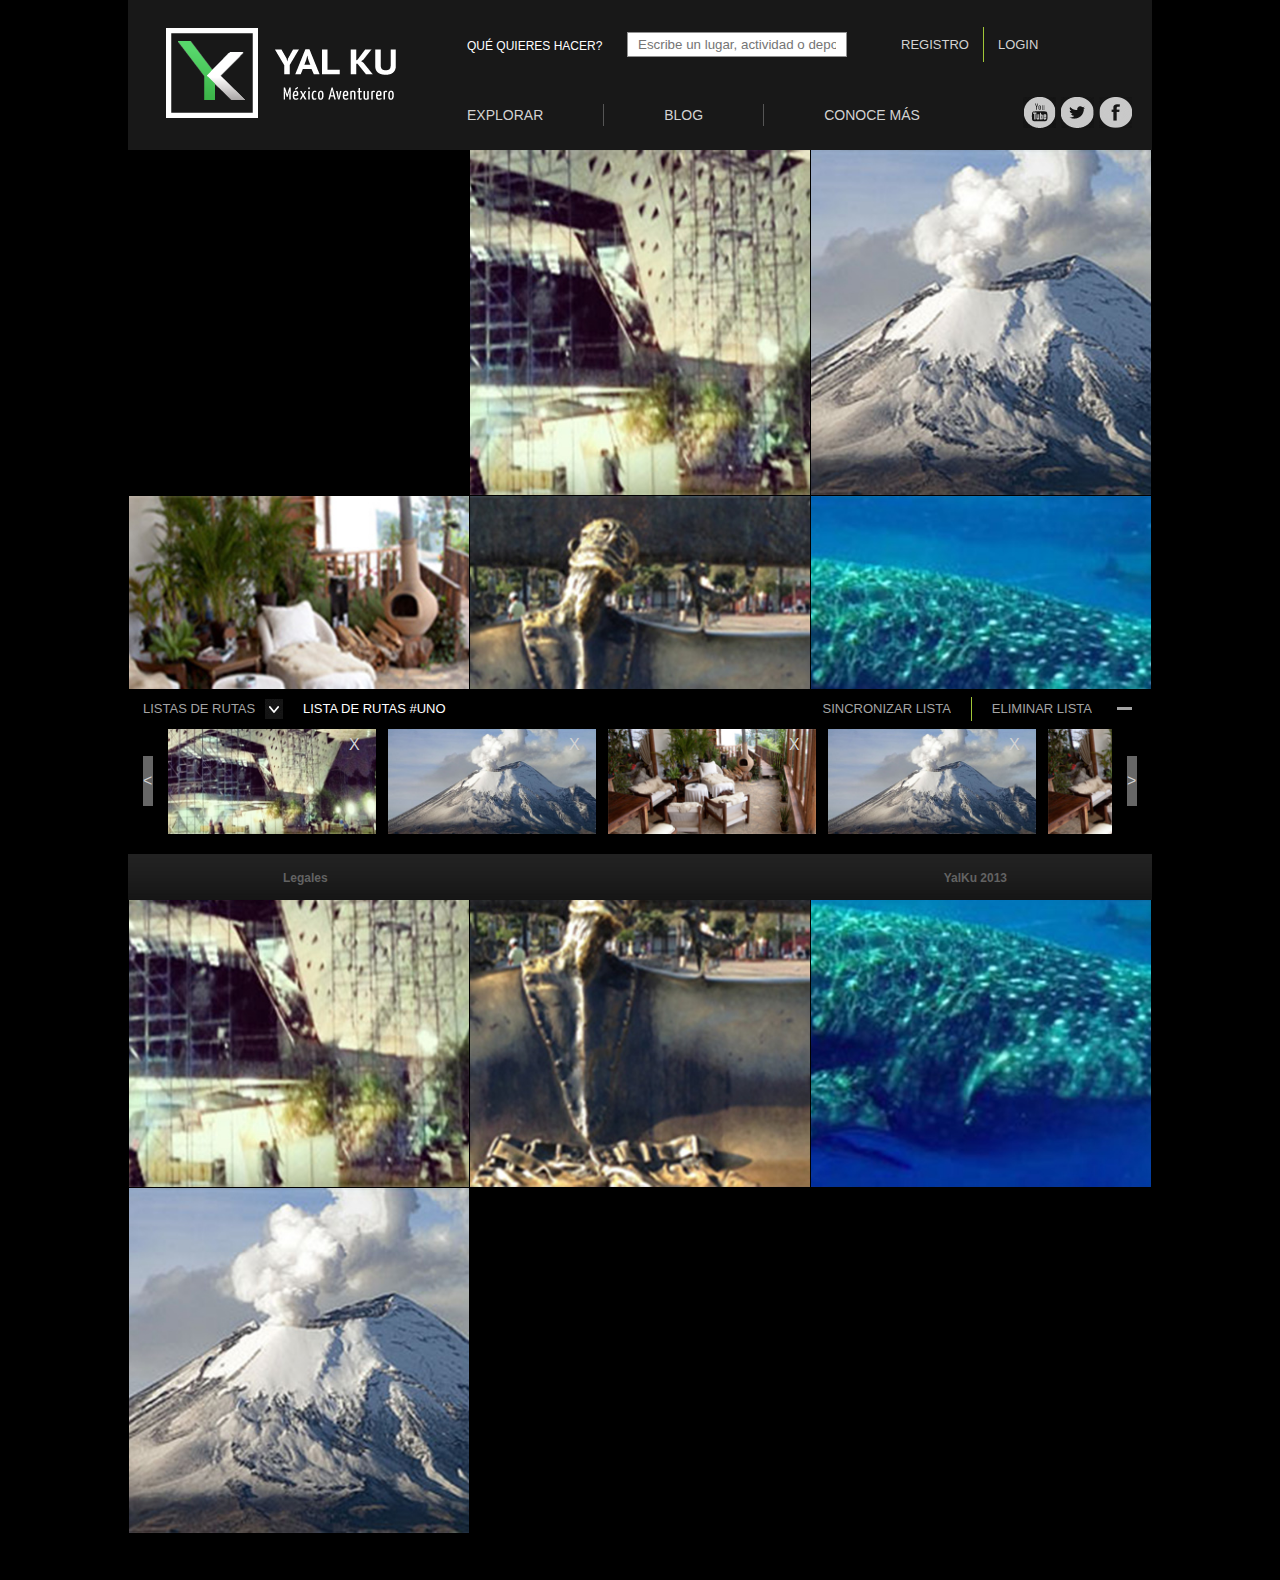
==== commit dc411d3f: "yalku versi'on 3" ====
--- a/public/index.html
+++ b/public/index.html
@@ -27,7 +27,7 @@
 
 			<div id="loginWrapper" class="connectModalWindow">
 				<div class="container">
-					<a class="btn btnClose" href="#">X</a>
+					<a class="btn btnClose" title="Cerrar" href="#"><span class="hidden">X</span></a>
 					<h4>CONÉCTATE UTILIZANDO</h4>
 					<div class="loginSocialBtns">
 						<a class="btn btnFacebook" href="#"><span class="hidden">f Connect</span></a>
@@ -40,14 +40,14 @@
 						<fieldset>
 							<div class="row">
 								<label>Correo electrónico</label>
-								<input type="text" name="" value="ejemplo@dominio.com" />
+								<input type="text" name="" value="" placeholder="ejemplo@dominio.com" />
 							</div>
 							<div class="row">
 								<label>Contraseña</label>
-								<input type="password" name="" value="jfkafhdjalfhd" />
+								<input type="password" name="" value="" placeholder="jfkafhdjalfhd" />
 							</div>
 							<div class="horizontalSeparator"><!-- separator --></div>
-							<input type="submit" value="CREAR CUENTA" />
+							<input class="btnSubmit" type="submit" value="CREAR CUENTA" />
 						</fieldset>
 					</form>
 				</div>
@@ -56,7 +56,7 @@
 
 			<div id="registerWrapper" class="connectModalWindow">
 				<div class="container">
-					<a class="btn btnClose" href="#">X</a>
+					<a class="btn btnClose" title="Cerrar" href="#"><span class="hidden">X</span></a>
 					<h4>CONÉCTATE UTILIZANDO</h4>
 					<div class="loginSocialBtns">
 						<a class="btn btnFacebook" href="#"><span class="hidden">f Connect</span></a>
@@ -70,34 +70,34 @@
 						<fieldset>
 							<div class="row">
 								<label>* NOMBRE COMPLETO:</label>
-								<input type="text" name="" value="ejemplo@dominio.com" />
+								<input type="text" name="" value="" placeholder="" />
 							</div>
 							<div class="row">
 								<label>* USUARIO:</label>
-								<input type="text" name="" value="jfkafhdjalfhd" />
+								<input type="text" name="" value="" placeholder="" />
 							</div>
 							<div class="row">
 								<label>* CONTRASEÑA:</label>
-								<input type="password" name="" value="ejemplo@dominio.com" />
+								<input type="password" name="" value="" placeholder="*********" />
 							</div>
 							<div class="row">
 								<label>* CORREO ELECTRÓNICO:</label>
-								<input type="text" name="" value="jfkafhdjalfhd" />
+								<input type="text" name="" value="" placeholder="ejemplo@dominio.com" />
 							</div>
 							<div class="row">
 								<label>&nbsp;&nbsp;CIUDAD:</label>
-								<input type="text" name="" value="ejemplo@dominio.com" />
+								<input type="text" name="" value="" placeholder="" />
 							</div>
 							<div class="row">
 								<label>* SEXO:</label>
-								<input type="text" name="" value="jfkafhdjalfhd" />
+								<input type="text" name="" value="" placeholder="" />
 							</div>
 							<div class="row">
 								<label>* FECHA DE NACIMIENTO:</label>
-								<input type="text" name="" value="jfkafhdjalfhd" />
+								<input type="text" name="" value="" placeholder="DD/MM/AAAA" />
 							</div>
 							<p>* CAMPO OBLIGATORIO</p>
-							<input type="submit" value="ENVIAR" />
+							<input class="btnSubmit" type="submit" value="ENVIAR" />
 						</fieldset>
 					</form>
 					<div class="clear"></div>
@@ -121,8 +121,8 @@
 							<input type="text" placeholder="Escribe un lugar, actividad o deporte" />
 						</div>
 						<ul class="menuLogin menuHorizontal">
-							<li class="cl-effect-5"><a title="REGISTRO" href="#"><span data-hover="REGISTRO">REGISTRO</span></a></li><span class="separator"><!-- separador --></span>
-							<li class="cl-effect-5"><a title="LOGIN" href="#"><span data-hover="LOGIN">LOGIN</span></a></li>
+							<li class="cl-effect-5"><a id="linkRegister" title="REGISTRO" href="#"><span data-hover="REGISTRO">REGISTRO</span></a></li><span class="separator"><!-- separador --></span>
+							<li class="cl-effect-5"><a id="linkLogin" title="LOGIN" href="#"><span data-hover="LOGIN">LOGIN</span></a></li>
 						</ul>
 						<div class="menuApps displayLogos hidden">
 							<a class="logoStore" title="YALKU en App Store" href="#"><img src="statics/img/logo_apple.jpg" /></a>
@@ -135,8 +135,7 @@
 					<div class="bottomContainer container">
 						<ul class="menuMain menuHorizontal">
 							<li><a title="EXPLORAR" href="#" data-hover="EXPLORAR">EXPLORAR</a></li><span class="separator"><!-- separador --></span>
-							<li><a title="PLANEAR" href="#" data-hover="PLANEAR">PLANEAR</a></li><span class="separator"><!-- separador --></span>
-							<li><a title="FOROS" href="#" data-hover="FOROS">FOROS</a></li><span class="separator"><!-- separador --></span>
+							<li><a title="BLOG" href="#" data-hover="PLANEAR">BLOG</a></li><span class="separator"><!-- separador --></span>
 							<li><a title="CONOCE MÁS" href="#" data-hover="CONOCE MÁS">CONOCE MÁS</a></li>
 						</ul>
 						<ul class="menuSocial menuHorizontal">
@@ -339,105 +338,101 @@
 						<div class="clear"><!-- clear --></div>
 					</div><!-- .mediaContainer -->
 					<!-- - - - - - - - - - - - - - - - - - termina home container - - - - - - - - - - - - - - -->
-
-
 				</div><!-- #content -->
-
-
-
-				<!--     ****************     #Listas de Rutas en el Home   *******************     -->
-				<div id="routesList">
-					<div class="header">
-						<div class="select">
-							<select>
-								<option>LISTAS DE RUTAS</option>
-								<option>LISTA DE RUTAS 1</option>
-								<option>LISTA DE RUTAS 2</option>
-								<option>LISTA DE RUTAS 3</option>
-								<option>LISTA DE RUTAS 4</option>
-								<option>LISTA DE RUTAS 5</option>
-							</select>
-						</div>
-						<input id="nameList" type="text" name="" value="LISTA DE RUTAS #UNO" placeholder="NOMBRE DE LA LISTA (Ej. Lista de Chiapas)" />
-						<input id="deleteList" type="button" name="" value="Eliminar Lista" /><span class="separator"><!-- separador --></span>
-						<input id="syncList" type="button" name="" value="Sincronizar Lista" />
-						<a id="btnMinRouteList" class="btn btnMinimize" title="Minimizar" href="#">--</a>
-					</div><!-- .header -->
-					
-					<div id="photoRoutesList">
-						<a class="btn btnArrow btnToLeft" title="Anterior" href="#"><span class="hidden">Anterior</span><</a>
-						<a class="btn btnArrow btnToRight" title="Siguiente" href="#"><span class="hidden">Siguiente</span>></a>
-						
-
-						<div class="containerList">
-							<div id="routesBoxContainer">
-								<div class="routeBox">
-									<a class="btn btnDelete" title="Eliminar ruta" href="#">X</a>
-									<ul class="description">
-										<li><h4>Nombre de la ruta</h4></li>
-										<li>Ciudad</li>
-										<li>Actividad: <img alt="Hike" src="statics/img/icons/hike_black.jpg" /></li>
-									</ul>
-									<img class="routeImg" src="statics/img/home/img1.jpg" />
-								</div>
-
-
-								<div class="routeBox">
-									<a class="btn btnDelete" title="Eliminar ruta" href="#">X</a>
-									<ul class="description">
-										<li><h4>Nombre de la ruta</h4></li>
-										<li>Ciudad</li>
-										<li>Actividad: <img alt="Hike" src="statics/img/icons/hike_black.jpg" /></li>
-									</ul>
-									<img class="routeImg" src="statics/img/home/img2.jpg" />
-								</div>
-
-
-								<div class="routeBox">
-									<a class="btn btnDelete" title="Eliminar ruta" href="#">X</a>
-									<ul class="description">
-										<li><h4>Nombre de la ruta</h4></li>
-										<li>Ciudad</li>
-										<li>Actividad: <img alt="Hike" src="statics/img/icons/hike_black.jpg" /></li>
-									</ul>
-									<img class="routeImg" src="statics/img/home/img3.jpg" />
-								</div>
-
-
-								<div class="routeBox">
-									<a class="btn btnDelete" title="Eliminar ruta" href="#">X</a>
-									<ul class="description">
-										<li><h4>Nombre de la ruta</h4></li>
-										<li>Ciudad</li>
-										<li>Actividad: <img alt="Hike" src="statics/img/icons/hike_black.jpg" /></li>
-									</ul>
-									<img class="routeImg" src="statics/img/home/img2.jpg" />
-								</div>
-
-
-								<div class="routeBox">
-									<a class="btn btnDelete" title="Eliminar ruta" href="#">X</a>
-									<ul class="description">
-										<li><h4>Nombre de la ruta</h4></li>
-										<li>Ciudad</li>
-										<li>Actividad: <img alt="Hike" src="statics/img/icons/hike_black.jpg" /></li>
-									</ul>
-									<img class="routeImg" src="statics/img/home/img3.jpg" />
-								</div>
-
-
-								<div class="clear"></div>
-							</div><!-- #routesBoxContainer -->
-						</div><!-- .containerList -->
-					</div><!-- .photosList" -->
-				</div>
-
 
 
 				<!--     ****************     #footer   *******************     -->
 				<div id="footer">
-					<a href="#">Legales</a>
-					<p>YalKu 2013</p>
+					<div class="legalesContainer">
+						<a href="#">Legales</a>
+						<p>YalKu 2013</p>
+					</div>
+					<!--     ****************     #Listas de Rutas en el Home   *******************     -->
+					<div id="routesList" class="showed">
+						<div class="header">
+							<div class="select">
+								<select>
+									<option>LISTAS DE RUTAS</option>
+									<option>LISTA DE RUTAS 1</option>
+									<option>LISTA DE RUTAS 2</option>
+									<option>LISTA DE RUTAS 3</option>
+									<option>LISTA DE RUTAS 4</option>
+									<option>LISTA DE RUTAS 5</option>
+								</select>
+							</div>
+							<input id="nameList" type="text" name="" value="LISTA DE RUTAS #UNO" placeholder="NOMBRE DE LA LISTA (Ej. Lista de Chiapas)" />
+							<input id="deleteList" type="button" name="" value="Eliminar Lista" /><span class="separator"><!-- separador --></span>
+							<input id="syncList" type="button" name="" value="Sincronizar Lista" />
+							<a id="btnMinRouteList" class="btn btnMinimize" title="Esconder listas de rutas" href="#"><span></span></a>
+						</div><!-- .header -->
+						
+						<div id="photoRoutesList">
+							<a class="btn btnArrow btnToLeft" title="Anterior" href="#"><span class="hidden">Anterior</span><</a>
+							<a class="btn btnArrow btnToRight" title="Siguiente" href="#"><span class="hidden">Siguiente</span>></a>
+							
+
+							<div class="containerList">
+								<div id="routesBoxContainer">
+									<div class="routeBox">
+										<a class="btn btnDelete" title="Eliminar ruta" href="#">X</a>
+										<ul class="description">
+											<li><h4>Nombre de la ruta</h4></li>
+											<li>Ciudad del Carmen</li>
+											<li><img alt="Hike" src="statics/img/icons/hike_black.jpg" /></li>
+										</ul>
+										<img class="routeImg" src="statics/img/home/img1.jpg" />
+									</div>
+
+
+									<div class="routeBox">
+										<a class="btn btnDelete" title="Eliminar ruta" href="#">X</a>
+										<ul class="description">
+											<li><h4>Nombre de la ruta</h4></li>
+											<li>Ciudad del Carmen</li>
+											<li><img alt="Hike" src="statics/img/icons/hike_black.jpg" /></li>
+										</ul>
+										<img class="routeImg" src="statics/img/home/img2.jpg" />
+									</div>
+
+
+									<div class="routeBox">
+										<a class="btn btnDelete" title="Eliminar ruta" href="#">X</a>
+										<ul class="description">
+											<li><h4>Nombre de la ruta</h4></li>
+											<li>Ciudad del Carmen</li>
+											<li><img alt="Hike" src="statics/img/icons/hike_black.jpg" /></li>
+										</ul>
+										<img class="routeImg" src="statics/img/home/img3.jpg" />
+									</div>
+
+
+									<div class="routeBox">
+										<a class="btn btnDelete" title="Eliminar ruta" href="#">X</a>
+										<ul class="description">
+											<li><h4>Nombre de la ruta</h4></li>
+											<li>Ciudad del Carmen</li>
+											<li><img alt="Hike" src="statics/img/icons/hike_black.jpg" /></li>
+										</ul>
+										<img class="routeImg" src="statics/img/home/img2.jpg" />
+									</div>
+
+
+									<div class="routeBox">
+										<a class="btn btnDelete" title="Eliminar ruta" href="#">X</a>
+										<ul class="description">
+											<li><h4>Nombre de la ruta</h4></li>
+											<li>Ciudad del Carmen</li>
+											<li><img alt="Hike" src="statics/img/icons/hike_black.jpg" /></li>
+										</ul>
+										<img class="routeImg" src="statics/img/home/img3.jpg" />
+									</div>
+
+
+									<div class="clear"></div>
+								</div><!-- #routesBoxContainer -->
+							</div><!-- .containerList -->
+						</div><!-- .photosList" -->
+					</div><!-- #routesList -->
 				</div><!-- #footer -->
 
 			</div><!-- #container -->
--- a/public/statics/css/page/home.css
+++ b/public/statics/css/page/home.css
@@ -7,7 +7,7 @@
  * @creator Susana Aguirre
  * @project YalKu Mexico
  * @file home.css
- * @05/SEP/2013
+ * @05/DIC/2013
  */
 /*  ------------------  HOME  ------------------- */
 .mediaBoxContainer { position: relative; color: #fafaff; /*background: rgba(170,255,60,.2);*/ }
@@ -15,7 +15,7 @@
 
 .mediaBox { width: 340px; height: 345px; margin-left: 1px; margin-bottom: 1px; }
 
-.box .mediaInfoBox { position: absolute; background: rgba(0,0,0,.7); bottom: -153px; left: 0; height: 153px; width: 100%; }
+.box .mediaInfoBox { position: absolute; background: rgba(0,0,0,.7); background: url("../../img/bg-transparente-0.7.png") repeat; bottom: -153px; left: 0; height: 153px; width: 100%; }
 	.mediaInfoBox .btn { position: absolute; top: 112px; right: 8px;  }
 	.mediaInfoBox h3, .mediaInfoBox ul { position: absolute; }
 	.mediaInfoBox h3 { top: 0; left: 0; display: block; width: 38%; margin-top: 0; padding-top: 25px; padding-left: 4.5%; padding-right: 2%; 
@@ -31,7 +31,7 @@
 
 
 /*  ------------------  Lista de Rutas en el Home  ------------------- */
-#routesList { height: 165px; }
+#routesList { height: 165px; background: #000; position: absolute; top: -165px; }
 	/* cabecera de las listas de rutas */
 	#routesList .header { height: 40px; padding: 0 15px; overflow: hidden; position: relative; }
 		#routesList .header select, #routesList .header .select, #routesList .header input { appearance: none; -webkit-appearance: none; -moz-appearance: none; border: none; height: 20px; line-height: 20px; padding: 0; margin: 10px 0; width: auto; border-radius: 0px; font-family: inherit; font-size: 13px; text-transform: uppercase; color: #a4a4a4; display: block; float: left; background: none; }
@@ -41,23 +41,28 @@
 		#routesList .header select { width: 125%; background: none; margin: 0; }
 
 		#routesList .header .separator { height: 24px; margin: 8px 20px; }
-		#routesList #btnMinRouteList { position: absolute; right: 10px; top: 10px; }
+		#routesList #btnMinRouteList { position: absolute; height: 18px; padding: 0 10px; width: 15px; right: 10px; top: 10px; display: block; }
+			#routesList #btnMinRouteList span { display: block; height: 3px; width: 15px; background: #a4a4a4; margin-top: 8px; }
 
 			#nameList { width: 350px !important; margin-left: 20px !important; color: #fff !important; }
-			#deleteList { margin-right: 30px !important; }
+			#deleteList { margin-right: 45px !important; }
 			#syncList, #deleteList, #routesList .header .separator { float: right !important; }
 
 	/* cuerpo de las listas de rutas */
 	#photoRoutesList { height: 105px; position: relative; }
-		#routesList .btnArrow { position: absolute; width: 10px; height: 50px; line-height: 50px; top: 27px; background: rgba(255,255,0,.1); }
+		#routesList .btnArrow { position: absolute; width: 10px; height: 50px; line-height: 50px; top: 27px; background: rgba(255,255,255,.4); }
 		#routesList .btnToLeft { left: 15px; }
 		#routesList .btnToRight { right: 15px; }
 
 		#photoRoutesList .containerList { width: 944; /*1024-80*/ margin: 0 auto; overflow: hidden; }
 			#routesBoxContainer { width: 1100px; /*220x5 (228 ancho del box con sus m'argenes y 5 boxes)*/ }
 				#routesBoxContainer .routeBox, #routesBoxContainer .description, #routesBoxContainer img.routeImg { width: 208px; height: 105px; }
-				#routesBoxContainer .routeBox { position: relative; float: left; margin-right: 12px; background: rgba(255,0,0,.6); }
-					#routesBoxContainer .routeBox .btnDelete { position: relative; top: 5px; right: 5px; width: 20px; height: 20px; background: #005; display: none; }
-				#routesBoxContainer .description { position: absolute; top: 0px; left: 0px; background: rgba(0,0,0,0.8); display: none; }
+				#routesBoxContainer .routeBox { position: relative; float: left; margin-right: 12px; }
+					#routesBoxContainer .routeBox .routeImg { position: absolute; z-index: 1; top: 0; left: 0; }
+					#routesBoxContainer .routeBox .btnDelete { position: absolute; z-index: 3; top: 8px; right: 12px; width: 15px; height: 15px; }
+				#routesBoxContainer .description { position: absolute; z-index: 2; bottom: -105px; left: 0px; background: rgba(0,0,0,0.7); *background: url("../../bg-transparente-0.8.png") no-repeat; font-size: 12px; line-height: 16px; }
+					#routesBoxContainer .description h4 { padding-top: 5px; }
+					#routesBoxContainer .description li { margin: 10px 12px; }
+					#routesBoxContainer .description img { width: 25px; height: 25px; line-height: 25px; margin-right: 8px; }
 
 
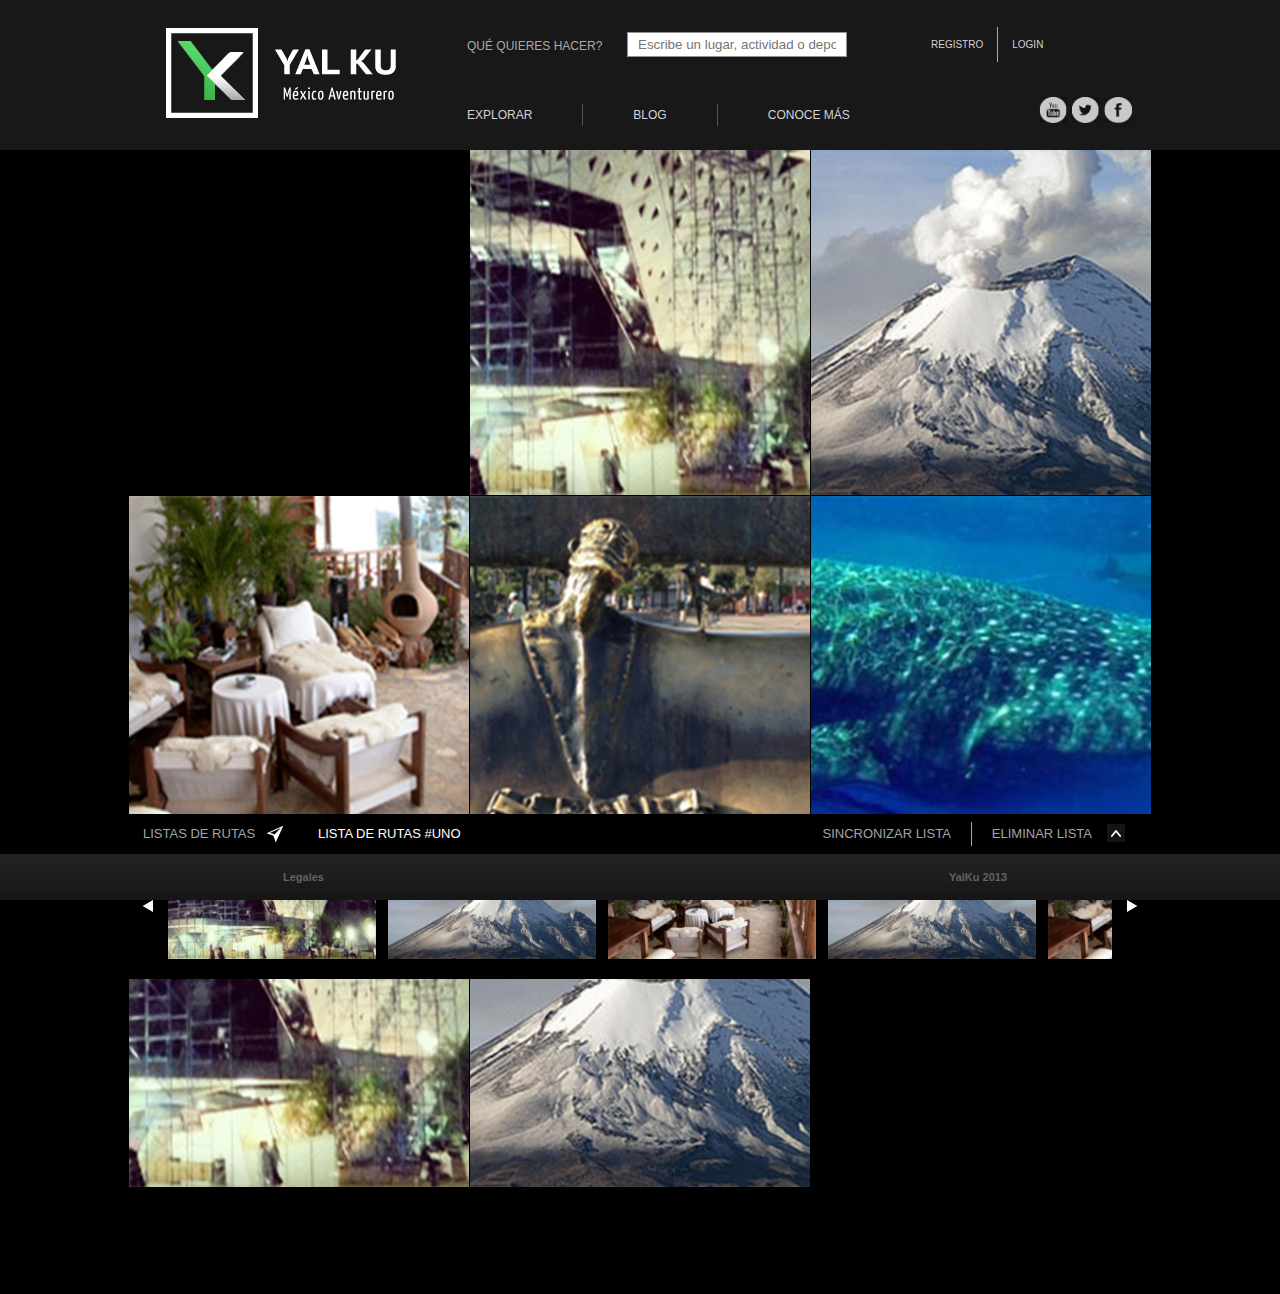
==== commit 4ec400c8: "cambios en imagnes de listas de rutas y en header, footer" ====
--- a/public/index.html
+++ b/public/index.html
@@ -15,6 +15,8 @@
 		<script src="statics/js/modernizr.custom.js"></script>
 	</head>
 	<body>
+		<div id="headerShadow"></div>
+		<div id="footerShadow"></div>
 		<div id="wrapper">
 			<div id="searchWrapper">
 				<form action="">
@@ -46,6 +48,8 @@
 								<label>Contraseña</label>
 								<input type="password" name="" value="" placeholder="jfkafhdjalfhd" />
 							</div>
+							<br />
+							<p><a title="RECUPERAR CONTRASEÑA" href="#">RECUPERAR CONTRASEÑA</a></p>
 							<div class="horizontalSeparator"><!-- separator --></div>
 							<input class="btnSubmit" type="submit" value="CREAR CUENTA" />
 						</fieldset>
@@ -69,7 +73,15 @@
 					<form action="">
 						<fieldset>
 							<div class="row">
-								<label>* NOMBRE COMPLETO:</label>
+								<label>* NOMBRE(S):</label>
+								<input type="text" name="" value="" placeholder="" />
+							</div>
+							<div class="row">
+								<label>* APELLIDO PATERNO:</label>
+								<input type="text" name="" value="" placeholder="" />
+							</div>
+							<div class="row">
+								<label>&nbsp;&nbsp;APELLIDO MATERNO:</label>
 								<input type="text" name="" value="" placeholder="" />
 							</div>
 							<div class="row">
@@ -103,9 +115,6 @@
 					<div class="clear"></div>
 				</div>
 			</div><!-- #registerWrapper -->
-
-			
-
 
 
 			<div id="container">
@@ -146,200 +155,159 @@
 					</div><!-- .bottomContainer -->
 				</div><!-- #header -->
 
-
-
 				<!--     ****************     #content   *******************     -->
 				<div id="content">
-
 					<!-- - - - - - - - - - - - - - - - - - inicia home container - - - - - - - - - - - - - - -->
 					<div class="mediaContainer mainContainer">
 
-							<div class="mediaBox box videoItemBox">
-								<div class="mediaItemBox">
-									<div>
-										<iframe width="340" height="345" src="//www.youtube.com/embed/NUoeen8TVRI" frameborder="0" allowfullscreen></iframe>
-									</div>
-								</div>
-								<div id="info1" class="mediaInfoBox">
-									<h3>COZUMEL</h3>
-									<ul>
-										<li><span>Lugar:&nbsp;</span> Cozumel</li>
-										<li><span>Actividad:</span> Caminata, Rapel</li>
-										<li><span>Calificaci&oacute;n:</span> 9.5</li>
-										<li><span>Nivel de Aventura:</span> 1, 2 y 3</li>
-									</ul>
-									<a class="btn btnSeeMore" title="Ver m&aacute;s" href="detalle.html"><img alt="Ver m&aacute;s" src="statics/img/btn_ver_mas.png" /></a>
-								</div>
-							</div><!-- .mediaBox -->
-
-							<div class="mediaBox box">
-								<div class="mediaItemBox">
-									<div class="imageItemBox">
-										<img alt="ZACATLAN DE LA MANZANA Y PERA. Natacion." src="statics/img/home/img1.jpg" />
-									</div>
-								</div>
-								<div class="mediaInfoBox">
-									<h3>VALLE DE BRAVO</h3>
-									<ul>
-										<li><span>Lugar:&nbsp;</span> Zacatlan De Las Manzanas</li>
-										<li><span>Actividad:</span> Caminata, Rapel, Tirolesa, Paracaidas</li>
-										<li><span>Calificaci&oacute;n:</span> 9.5</li>
-										<li><span>Nivel de Aventura:</span> 1, 2 y 3</li>
-									</ul>
-									<a class="btn btnSeeMore" title="Ver m&aacute;s" href="detalle.html"><img alt="Ver m&aacute;s" src="statics/img/btn_ver_mas.png" /></a>
-								</div>
-							</div><!-- .mediaBox -->
-
-							<div class="mediaBox box">
-								<div class="mediaItemBox">
-									<div class="imageItemBox">
-										<img alt="ZACATLAN DE LA MANZANA Y PERA. Natacion." src="statics/img/home/img2.jpg" />
-									</div>
-								</div>
-								<div class="mediaInfoBox">
-									<h3>COZUMEL</h3>
-									<ul>
-										<li><span>Lugar:&nbsp;</span> Zacatlan De Las Manzanas</li>
-										<li><span>Actividad:</span> Caminata, Rapel</li>
-										<li><span>Calificaci&oacute;n:</span> 9.5</li>
-										<li><span>Nivel de Aventura:</span> 1, 2 y 3</li>
-									</ul>
-									<a class="btn btnSeeMore" title="Ver m&aacute;s" href="detalle.html"><img alt="Ver m&aacute;s" src="statics/img/btn_ver_mas.png" /></a>
-								</div>
-							</div><!-- .mediaBox -->
-							
-							<div class="mediaBox box">
-								<div class="mediaItemBox">
-									<div class="imageItemBox">
-										<img alt="ZACATLAN DE LA MANZANA Y PERA. Natacion." src="statics/img/home/img3.jpg" />
-									</div>
-								</div>
-								<div class="mediaInfoBox">
-									<h3>ZACATLAN DE LAS MANZANAS</h3>
-									<ul>
-										<li><span>Lugar:&nbsp;</span> Zacatlan De Las Manzanas</li>
-										<li><span>Actividad:</span> Caminata, Rapel</li>
-										<li><span>Calificaci&oacute;n:</span> 9.5</li>
-										<li><span>Nivel de Aventura:</span> 1, 2 y 3</li>
-									</ul>
-									<a class="btn btnSeeMore" title="Ver m&aacute;s" href="detalle.html"><img alt="Ver m&aacute;s" src="statics/img/btn_ver_mas.png" /></a>
-								</div>
-							</div><!-- .mediaBox -->
-							
-							<div class="mediaBox box">
-								<div class="mediaItemBox">
-									<div class="imageItemBox">
-										<img alt="ZACATLAN DE LA MANZANA Y PERA. Natacion." src="statics/img/home/img4.jpg" />
-									</div>
-								</div>
-								<div class="mediaInfoBox">
-									<h3>IXTAPAN DE LA SAL</h3>
-									<ul>
-										<li><span>Lugar:&nbsp;</span> Zacatlan De Las Manzanas</li>
-										<li><span>Actividad:</span> Caminata, Rapel</li>
-										<li><span>Calificaci&oacute;n:</span> 9.5</li>
-										<li><span>Nivel de Aventura:</span> 1, 2 y 3</li>
-									</ul>
-									<a class="btn btnSeeMore" title="Ver m&aacute;s" href="detalle.html"><img alt="Ver m&aacute;s" src="statics/img/btn_ver_mas.png" /></a>
-								</div>
-							</div><!-- .mediaBox -->
-
-							<div class="mediaBox box">
-								<div class="mediaItemBox">
-									<div class="imageItemBox">
-										<img alt="ZACATLAN DE LA MANZANA Y PERA. Natacion." src="statics/img/home/img5.jpg" />
-									</div>
-								</div>
-								<div class="mediaInfoBox">
-									<h3>IXTAPAN DE LA SAL</h3>
-									<ul>
-										<li><span>Lugar:&nbsp;</span> Zacatlan De Las Manzanas</li>
-										<li><span>Actividad:</span> Caminata, Rapel</li>
-										<li><span>Calificaci&oacute;n:</span> 9.5</li>
-										<li><span>Nivel de Aventura:</span> 1, 2 y 3</li>
-									</ul>
-									<a class="btn btnSeeMore" title="Ver m&aacute;s" href="detalle.html"><img alt="Ver m&aacute;s" src="statics/img/btn_ver_mas.png" /></a>
-								</div>
-							</div><!-- .mediaBox -->
-
-							<div class="mediaBox box">
-								<div class="mediaItemBox">
-									<div class="imageItemBox">
-										<img alt="ZACATLAN DE LA MANZANA Y PERA. Natacion." src="statics/img/home/img6.jpg" />
-									</div>
-								</div>
-								<div class="mediaInfoBox">
-									<h3>ZACATLAN DE LA MANZANA Y LA PERA</h3>
-									<ul>
-										<li><span>Lugar:&nbsp;</span> Zacatlan De Las Manzanas</li>
-										<li><span>Actividad:</span> Caminata, Rapel, Natacion</li>
-										<li><span>Calificaci&oacute;n:</span> 9.5</li>
-										<li><span>Nivel de Aventura:</span> 1, 2 y 3</li>
-									</ul>
-									<a class="btn btnSeeMore" title="Ver m&aacute;s" href="detalle.html"><img alt="Ver m&aacute;s" src="statics/img/btn_ver_mas.png" /></a>
-								</div>
-							</div><!-- .mediaBox -->
-
-							<div class="mediaBox Box">
-								<div class="mediaItemBox">
-									<div class="imageItemBox">
-										<img alt="ZACATLAN DE LA MANZANA Y PERA. Natacion." src="statics/img/home/img7.jpg" />
-									</div>
-								</div>
-								<div class="mediaInfoBox">
-									<h3>VALLE DE BRAVO</h3>
-									<ul>
-										<li><span>Lugar:&nbsp;</span> Zacatlan De Las Manzanas</li>
-										<li><span>Actividad:</span> Caminata, Rapel, Tirolesa, Paracaidas</li>
-										<li><span>Calificaci&oacute;n:</span> 9.5</li>
-										<li><span>Nivel de Aventura:</span> 1, 2 y 3</li>
-									</ul>
-									<a class="btn btnSeeMore" title="Ver m&aacute;s" href="detalle.html"><img alt="Ver m&aacute;s" src="statics/img/btn_ver_mas.png" /></a>
-								</div>
-							</div><!-- .mediaBox -->
-
-							<div class="mediaBox box">
-								<div class="mediaItemBox">
-									<div class="imageItemBox">
-										<img alt="COZUMEL. Rapel." src="statics/img/home/img8.jpg" />
-									</div>
-								</div>
-								<div id="info1" class="mediaInfoBox">
-									<h3>COZUMEL</h3>
-									<ul>
-										<li><span>Lugar:&nbsp;</span> Zacatlan De Las Manzanas</li>
-										<li><span>Actividad:</span> Caminata, Rapel</li>
-										<li><span>Calificaci&oacute;n:</span> 9.5</li>
-										<li><span>Nivel de Aventura:</span> 1, 2 y 3</li>
-									</ul>
-									<a class="btn btnSeeMore" title="Ver m&aacute;s" href="detalle.html"><img alt="Ver m&aacute;s" src="statics/img/btn_ver_mas.png" /></a>
-								</div>
-							</div><!-- .mediaBox -->
-
-							<div class="mediaBox box">
-								<div class="mediaItemBox">
-									<div class="imageItemBox">
-										<img alt="ZACATLAN DE LA MANZANA Y PERA. Natacion." src="statics/img/home/img2.jpg" />
-									</div>
-								</div>
-								<div class="mediaInfoBox">
-									<h3>VALLE DE BRAVO</h3>
-									<ul>
-										<li><span>Lugar:&nbsp;</span> Zacatlan De Las Manzanas</li>
-										<li><span>Actividad:</span> Caminata, Rapel, Tirolesa, Paracaidas</li>
-										<li><span>Calificaci&oacute;n:</span> 9.5</li>
-										<li><span>Nivel de Aventura:</span> 1, 2 y 3</li>
-									</ul>
-									<a class="btn btnSeeMore" title="Ver m&aacute;s" href="detalle.html"><img alt="Ver m&aacute;s" src="statics/img/btn_ver_mas.png" /></a>
-								</div>
-							</div><!-- .mediaBox -->
-
+						<div class="mediaBox box videoItemBox">
+							<div class="mediaItemBox">
+								<div>
+									<iframe width="340" height="345" src="//www.youtube.com/embed/NUoeen8TVRI" frameborder="0" allowfullscreen></iframe>
+								</div>
+							</div>
+							<div id="info1" class="mediaInfoBox">
+								<h3>COZUMEL</h3>
+								<ul>
+									<li><span>Lugar:&nbsp;</span> Cozumel</li>
+									<li><span>Actividad:</span> Caminata, Rapel</li>
+									<li><span>Calificaci&oacute;n:</span> 9.5</li>
+									<li><span>Nivel de Aventura:</span> 1, 2 y 3</li>
+								</ul>
+								<a class="btn btnSeeMore" title="Ver m&aacute;s" href="detalle.html"><img alt="Ver m&aacute;s" src="statics/img/btn_ver_mas.png" /></a>
+							</div>
+						</div><!-- .mediaBox -->
+
+						<div class="mediaBox box">
+							<div class="mediaItemBox">
+								<div class="imageItemBox">
+									<img alt="ZACATLAN DE LA MANZANA Y PERA. Natacion." src="statics/img/home/img1.jpg" />
+								</div>
+							</div>
+							<div class="mediaInfoBox">
+								<h3>VALLE DE BRAVO</h3>
+								<ul>
+									<li><span>Lugar:&nbsp;</span> Zacatlan De Las Manzanas</li>
+									<li><span>Actividad:</span> Caminata, Rapel, Tirolesa, Paracaidas</li>
+									<li><span>Calificaci&oacute;n:</span> 9.5</li>
+									<li><span>Nivel de Aventura:</span> 1, 2 y 3</li>
+								</ul>
+								<a class="btn btnSeeMore" title="Ver m&aacute;s" href="detalle.html"><img alt="Ver m&aacute;s" src="statics/img/btn_ver_mas.png" /></a>
+							</div>
+						</div><!-- .mediaBox -->
+
+						<div class="mediaBox box">
+							<div class="mediaItemBox">
+								<div class="imageItemBox">
+									<img alt="ZACATLAN DE LA MANZANA Y PERA. Natacion." src="statics/img/home/img2.jpg" />
+								</div>
+							</div>
+							<div class="mediaInfoBox">
+								<h3>COZUMEL</h3>
+								<ul>
+									<li><span>Lugar:&nbsp;</span> Zacatlan De Las Manzanas</li>
+									<li><span>Actividad:</span> Caminata, Rapel</li>
+									<li><span>Calificaci&oacute;n:</span> 9.5</li>
+									<li><span>Nivel de Aventura:</span> 1, 2 y 3</li>
+								</ul>
+								<a class="btn btnSeeMore" title="Ver m&aacute;s" href="detalle.html"><img alt="Ver m&aacute;s" src="statics/img/btn_ver_mas.png" /></a>
+							</div>
+						</div><!-- .mediaBox -->
+						
+						<div class="mediaBox box">
+							<div class="mediaItemBox">
+								<div class="imageItemBox">
+									<img alt="ZACATLAN DE LA MANZANA Y PERA. Natacion." src="statics/img/home/img3.jpg" />
+								</div>
+							</div>
+							<div class="mediaInfoBox">
+								<h3>ZACATLAN DE LAS MANZANAS</h3>
+								<ul>
+									<li><span>Lugar:&nbsp;</span> Zacatlan De Las Manzanas</li>
+									<li><span>Actividad:</span> Caminata, Rapel</li>
+									<li><span>Calificaci&oacute;n:</span> 9.5</li>
+									<li><span>Nivel de Aventura:</span> 1, 2 y 3</li>
+								</ul>
+								<a class="btn btnSeeMore" title="Ver m&aacute;s" href="detalle.html"><img alt="Ver m&aacute;s" src="statics/img/btn_ver_mas.png" /></a>
+							</div>
+						</div><!-- .mediaBox -->
+						
+						<div class="mediaBox box">
+							<div class="mediaItemBox">
+								<div class="imageItemBox">
+									<img alt="ZACATLAN DE LA MANZANA Y PERA. Natacion." src="statics/img/home/img4.jpg" />
+								</div>
+							</div>
+							<div class="mediaInfoBox">
+								<h3>IXTAPAN DE LA SAL</h3>
+								<ul>
+									<li><span>Lugar:&nbsp;</span> Zacatlan De Las Manzanas</li>
+									<li><span>Actividad:</span> Caminata, Rapel</li>
+									<li><span>Calificaci&oacute;n:</span> 9.5</li>
+									<li><span>Nivel de Aventura:</span> 1, 2 y 3</li>
+								</ul>
+								<a class="btn btnSeeMore" title="Ver m&aacute;s" href="detalle.html"><img alt="Ver m&aacute;s" src="statics/img/btn_ver_mas.png" /></a>
+							</div>
+						</div><!-- .mediaBox -->
+
+						<div class="mediaBox box">
+							<div class="mediaItemBox">
+								<div class="imageItemBox">
+									<img alt="ZACATLAN DE LA MANZANA Y PERA. Natacion." src="statics/img/home/img5.jpg" />
+								</div>
+							</div>
+							<div class="mediaInfoBox">
+								<h3>IXTAPAN DE LA SAL</h3>
+								<ul>
+									<li><span>Lugar:&nbsp;</span> Zacatlan De Las Manzanas</li>
+									<li><span>Actividad:</span> Caminata, Rapel</li>
+									<li><span>Calificaci&oacute;n:</span> 9.5</li>
+									<li><span>Nivel de Aventura:</span> 1, 2 y 3</li>
+								</ul>
+								<a class="btn btnSeeMore" title="Ver m&aacute;s" href="detalle.html"><img alt="Ver m&aacute;s" src="statics/img/btn_ver_mas.png" /></a>
+							</div>
+						</div><!-- .mediaBox -->
+
+						<div class="mediaBox box">
+							<div class="mediaItemBox">
+								<div class="imageItemBox">
+									<img alt="ZACATLAN DE LA MANZANA Y PERA. Natacion." src="statics/img/home/img6.jpg" />
+								</div>
+							</div>
+							<div class="mediaInfoBox">
+								<h3>ZACATLAN DE LA MANZANA Y LA PERA</h3>
+								<ul>
+									<li><span>Lugar:&nbsp;</span> Zacatlan De Las Manzanas</li>
+									<li><span>Actividad:</span> Caminata, Rapel, Natacion</li>
+									<li><span>Calificaci&oacute;n:</span> 9.5</li>
+									<li><span>Nivel de Aventura:</span> 1, 2 y 3</li>
+								</ul>
+								<a class="btn btnSeeMore" title="Ver m&aacute;s" href="detalle.html"><img alt="Ver m&aacute;s" src="statics/img/btn_ver_mas.png" /></a>
+							</div>
+						</div><!-- .mediaBox -->
+
+						<div class="mediaBox box">
+							<div class="mediaItemBox">
+								<div class="imageItemBox">
+									<img alt="ZACATLAN DE LA MANZANA Y PERA. Natacion." src="statics/img/home/img2.jpg" />
+								</div>
+							</div>
+							<div class="mediaInfoBox">
+								<h3>VALLE DE BRAVO</h3>
+								<ul>
+									<li><span>Lugar:&nbsp;</span> Zacatlan De Las Manzanas</li>
+									<li><span>Actividad:</span> Caminata, Rapel, Tirolesa, Paracaidas</li>
+									<li><span>Calificaci&oacute;n:</span> 9.5</li>
+									<li><span>Nivel de Aventura:</span> 1, 2 y 3</li>
+								</ul>
+								<a class="btn btnSeeMore" title="Ver m&aacute;s" href="detalle.html"><img alt="Ver m&aacute;s" src="statics/img/btn_ver_mas.png" /></a>
+							</div>
+						</div><!-- .mediaBox -->
 
 						<div class="clear"><!-- clear --></div>
 					</div><!-- .mediaContainer -->
 					<!-- - - - - - - - - - - - - - - - - - termina home container - - - - - - - - - - - - - - -->
 				</div><!-- #content -->
-
 
 				<!--     ****************     #footer   *******************     -->
 				<div id="footer">
@@ -367,62 +335,62 @@
 						</div><!-- .header -->
 						
 						<div id="photoRoutesList">
-							<a class="btn btnArrow btnToLeft" title="Anterior" href="#"><span class="hidden">Anterior</span><</a>
-							<a class="btn btnArrow btnToRight" title="Siguiente" href="#"><span class="hidden">Siguiente</span>></a>
+							<a class="btn btnArrow btnToLeft" title="Anterior" href="#"><span class="hidden">Anterior</span></a>
+							<a class="btn btnArrow btnToRight" title="Siguiente" href="#"><span class="hidden">Siguiente</span></a>
 							
 
 							<div class="containerList">
 								<div id="routesBoxContainer">
 									<div class="routeBox">
-										<a class="btn btnDelete" title="Eliminar ruta" href="#">X</a>
+										<a class="btn btnDelete" title="Eliminar ruta" href="#"><span class="hidden">X</span></a>
 										<ul class="description">
 											<li><h4>Nombre de la ruta</h4></li>
 											<li>Ciudad del Carmen</li>
-											<li><img alt="Hike" src="statics/img/icons/hike_black.jpg" /></li>
+											<li><img alt="Hike" src="statics/img/icons/hike_black.png" /></li>
 										</ul>
 										<img class="routeImg" src="statics/img/home/img1.jpg" />
 									</div>
 
 
 									<div class="routeBox">
-										<a class="btn btnDelete" title="Eliminar ruta" href="#">X</a>
+										<a class="btn btnDelete" title="Eliminar ruta" href="#"><span class="hidden">X</span></a>
 										<ul class="description">
 											<li><h4>Nombre de la ruta</h4></li>
 											<li>Ciudad del Carmen</li>
-											<li><img alt="Hike" src="statics/img/icons/hike_black.jpg" /></li>
+											<li><img alt="Hike" src="statics/img/icons/hike_black.png" /></li>
 										</ul>
 										<img class="routeImg" src="statics/img/home/img2.jpg" />
 									</div>
 
 
 									<div class="routeBox">
-										<a class="btn btnDelete" title="Eliminar ruta" href="#">X</a>
+										<a class="btn btnDelete" title="Eliminar ruta" href="#"><span class="hidden">X</span></a>
 										<ul class="description">
 											<li><h4>Nombre de la ruta</h4></li>
 											<li>Ciudad del Carmen</li>
-											<li><img alt="Hike" src="statics/img/icons/hike_black.jpg" /></li>
+											<li><img alt="Hike" src="statics/img/icons/hike_black.png" /></li>
 										</ul>
 										<img class="routeImg" src="statics/img/home/img3.jpg" />
 									</div>
 
 
 									<div class="routeBox">
-										<a class="btn btnDelete" title="Eliminar ruta" href="#">X</a>
+										<a class="btn btnDelete" title="Eliminar ruta" href="#"><span class="hidden">X</span></a>
 										<ul class="description">
 											<li><h4>Nombre de la ruta</h4></li>
 											<li>Ciudad del Carmen</li>
-											<li><img alt="Hike" src="statics/img/icons/hike_black.jpg" /></li>
+											<li><img alt="Hike" src="statics/img/icons/hike_black.png" /></li>
 										</ul>
 										<img class="routeImg" src="statics/img/home/img2.jpg" />
 									</div>
 
 
 									<div class="routeBox">
-										<a class="btn btnDelete" title="Eliminar ruta" href="#">X</a>
+										<a class="btn btnDelete" title="Eliminar ruta" href="#"><span class="hidden">X</span></a>
 										<ul class="description">
 											<li><h4>Nombre de la ruta</h4></li>
 											<li>Ciudad del Carmen</li>
-											<li><img alt="Hike" src="statics/img/icons/hike_black.jpg" /></li>
+											<li><img alt="Hike" src="statics/img/icons/hike_black.png" /></li>
 										</ul>
 										<img class="routeImg" src="statics/img/home/img3.jpg" />
 									</div>
--- a/public/statics/css/page/home.css
+++ b/public/statics/css/page/home.css
@@ -7,9 +7,10 @@
  * @creator Susana Aguirre
  * @project YalKu Mexico
  * @file home.css
- * @05/DIC/2013
+ * @17/DIC/2013
  */
 /*  ------------------  HOME  ------------------- */
+#container { padding-bottom: 60px; }
 .mediaBoxContainer { position: relative; color: #fafaff; /*background: rgba(170,255,60,.2);*/ }
 .box { float: left; overflow: hidden; position: relative; }
 
@@ -21,48 +22,11 @@
 	.mediaInfoBox h3 { top: 0; left: 0; display: block; width: 38%; margin-top: 0; padding-top: 25px; padding-left: 4.5%; padding-right: 2%; 
 		font-family: 'HelveticaNeueBoldCondensed','YanoneRegular',Helvetica,sans-serif; font-size: 20px; line-height: 26px; text-transform: uppercase; }
 	.mediaInfoBox ul { top: 0; right: 0; padding-top: 23px; display: block; width: 56%; font-size: 13px; }
-		.mediaInfoBox li { font-family: 'LatoHairline',Helvetica,sans-serif; font-size: 14px; line-height: 15px; padding: 4px 0; }
-		.mediaInfoBox li span { font-family: 'LatoRegular','YanoneLight',Helvetica,sans-serif; font-size: 12px; }
+		.mediaInfoBox li { font-family: 'HelveticaNeueBoldCondensed','YanoneRegular',Helvetica,sans-serif; font-size: 12px; line-height: 15px; padding: 4px 0; }
+		.mediaInfoBox li span { font-family: 'HelveticaNeueBoldCondensed','YanoneRegular',Helvetica,sans-serif; /*'LatoRegular','YanoneLight',Helvetica,sans-serif;*/ font-weight: bold; }
 
 .box .mediaItemBox, .box .mediaItemBox .imageItemBox, .box .mediaItemBox iframe, .box .mediaItemBox img { width: 100%; height: 100%; }
 	.imageItemBox { overflow: hidden; position: relative; }
 	.box .imageItemBox img { display: block; position: absolute; top: 0; left: -50%; width: auto; }
-	
 
 
-/*  ------------------  Lista de Rutas en el Home  ------------------- */
-#routesList { height: 165px; background: #000; position: absolute; top: -165px; }
-	/* cabecera de las listas de rutas */
-	#routesList .header { height: 40px; padding: 0 15px; overflow: hidden; position: relative; }
-		#routesList .header select, #routesList .header .select, #routesList .header input { appearance: none; -webkit-appearance: none; -moz-appearance: none; border: none; height: 20px; line-height: 20px; padding: 0; margin: 10px 0; width: auto; border-radius: 0px; font-family: inherit; font-size: 13px; text-transform: uppercase; color: #a4a4a4; display: block; float: left; background: none; }
-
-		/* select */
-		#routesList .header .select { overflow: hidden; background: url(../../img/bg_select.jpg) no-repeat right; padding-right: 25px; }
-		#routesList .header select { width: 125%; background: none; margin: 0; }
-
-		#routesList .header .separator { height: 24px; margin: 8px 20px; }
-		#routesList #btnMinRouteList { position: absolute; height: 18px; padding: 0 10px; width: 15px; right: 10px; top: 10px; display: block; }
-			#routesList #btnMinRouteList span { display: block; height: 3px; width: 15px; background: #a4a4a4; margin-top: 8px; }
-
-			#nameList { width: 350px !important; margin-left: 20px !important; color: #fff !important; }
-			#deleteList { margin-right: 45px !important; }
-			#syncList, #deleteList, #routesList .header .separator { float: right !important; }
-
-	/* cuerpo de las listas de rutas */
-	#photoRoutesList { height: 105px; position: relative; }
-		#routesList .btnArrow { position: absolute; width: 10px; height: 50px; line-height: 50px; top: 27px; background: rgba(255,255,255,.4); }
-		#routesList .btnToLeft { left: 15px; }
-		#routesList .btnToRight { right: 15px; }
-
-		#photoRoutesList .containerList { width: 944; /*1024-80*/ margin: 0 auto; overflow: hidden; }
-			#routesBoxContainer { width: 1100px; /*220x5 (228 ancho del box con sus m'argenes y 5 boxes)*/ }
-				#routesBoxContainer .routeBox, #routesBoxContainer .description, #routesBoxContainer img.routeImg { width: 208px; height: 105px; }
-				#routesBoxContainer .routeBox { position: relative; float: left; margin-right: 12px; }
-					#routesBoxContainer .routeBox .routeImg { position: absolute; z-index: 1; top: 0; left: 0; }
-					#routesBoxContainer .routeBox .btnDelete { position: absolute; z-index: 3; top: 8px; right: 12px; width: 15px; height: 15px; }
-				#routesBoxContainer .description { position: absolute; z-index: 2; bottom: -105px; left: 0px; background: rgba(0,0,0,0.7); *background: url("../../bg-transparente-0.8.png") no-repeat; font-size: 12px; line-height: 16px; }
-					#routesBoxContainer .description h4 { padding-top: 5px; }
-					#routesBoxContainer .description li { margin: 10px 12px; }
-					#routesBoxContainer .description img { width: 25px; height: 25px; line-height: 25px; margin-right: 8px; }
-
-
